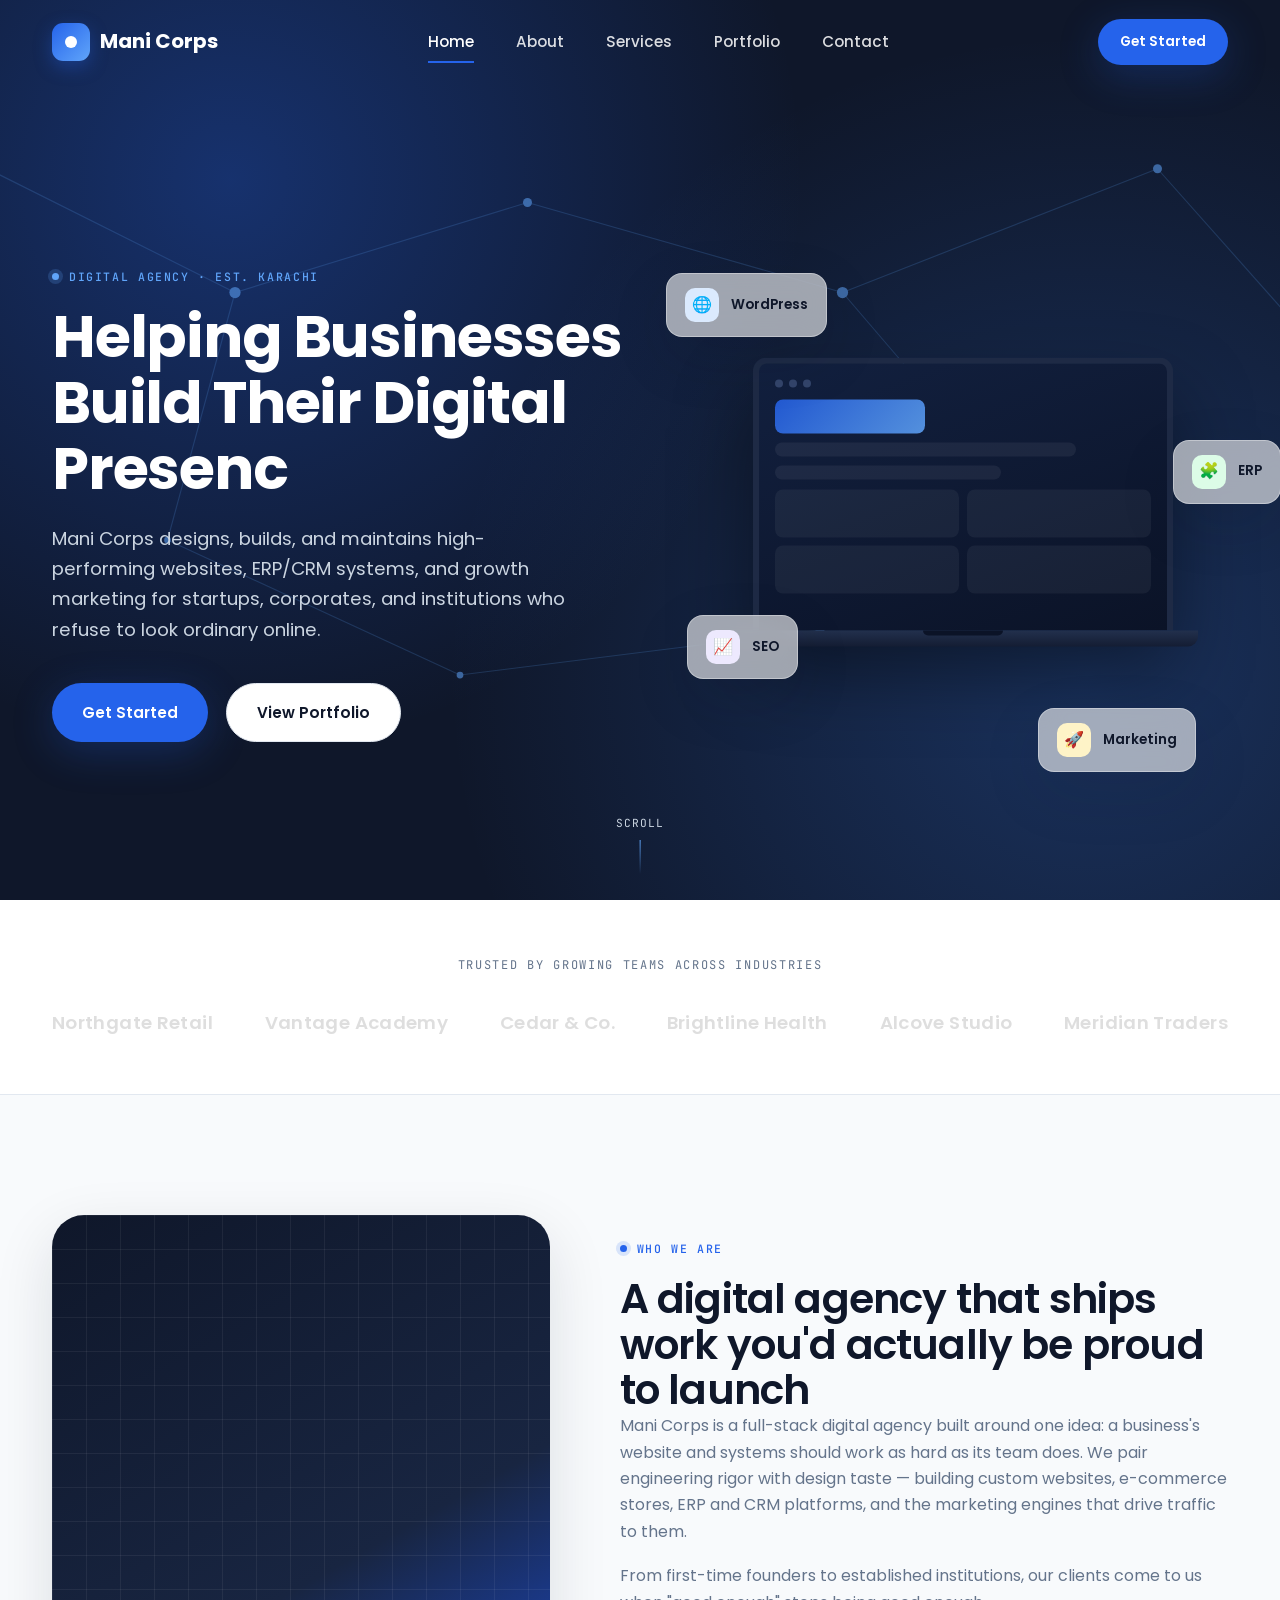
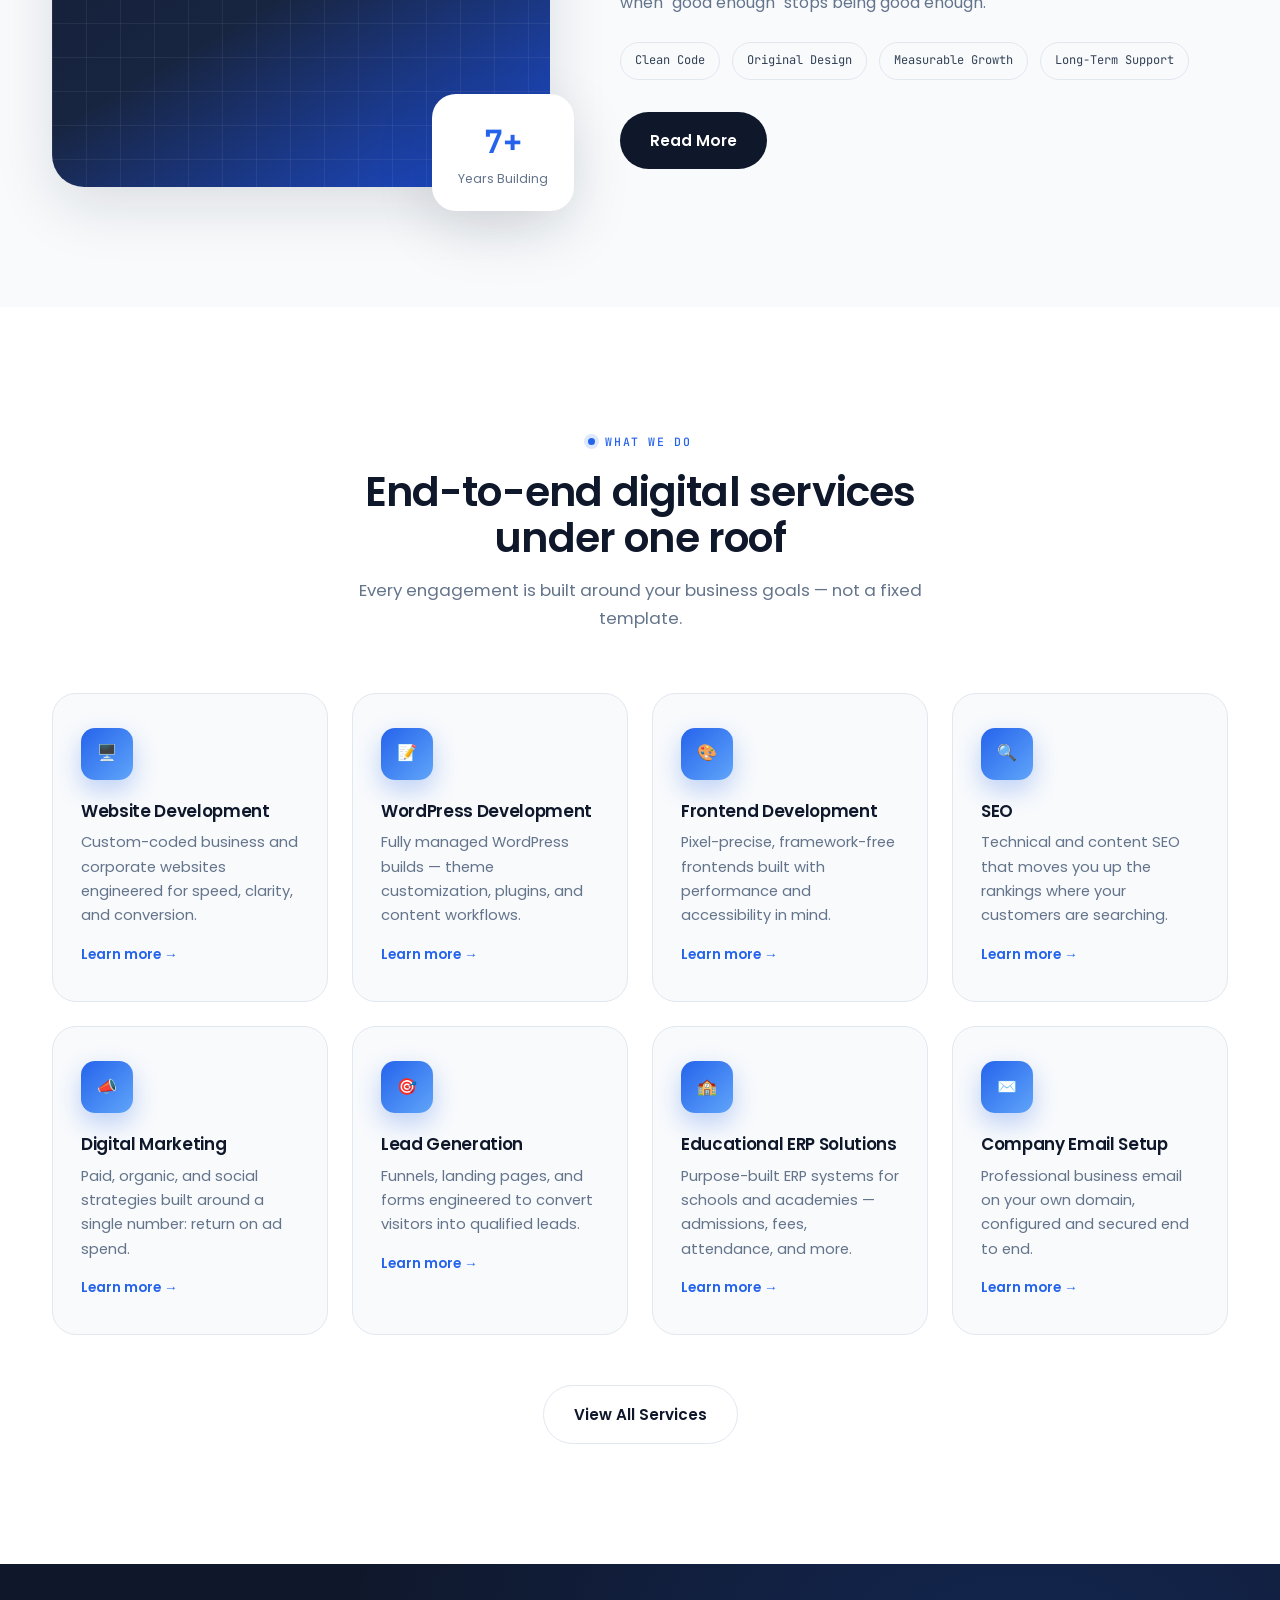
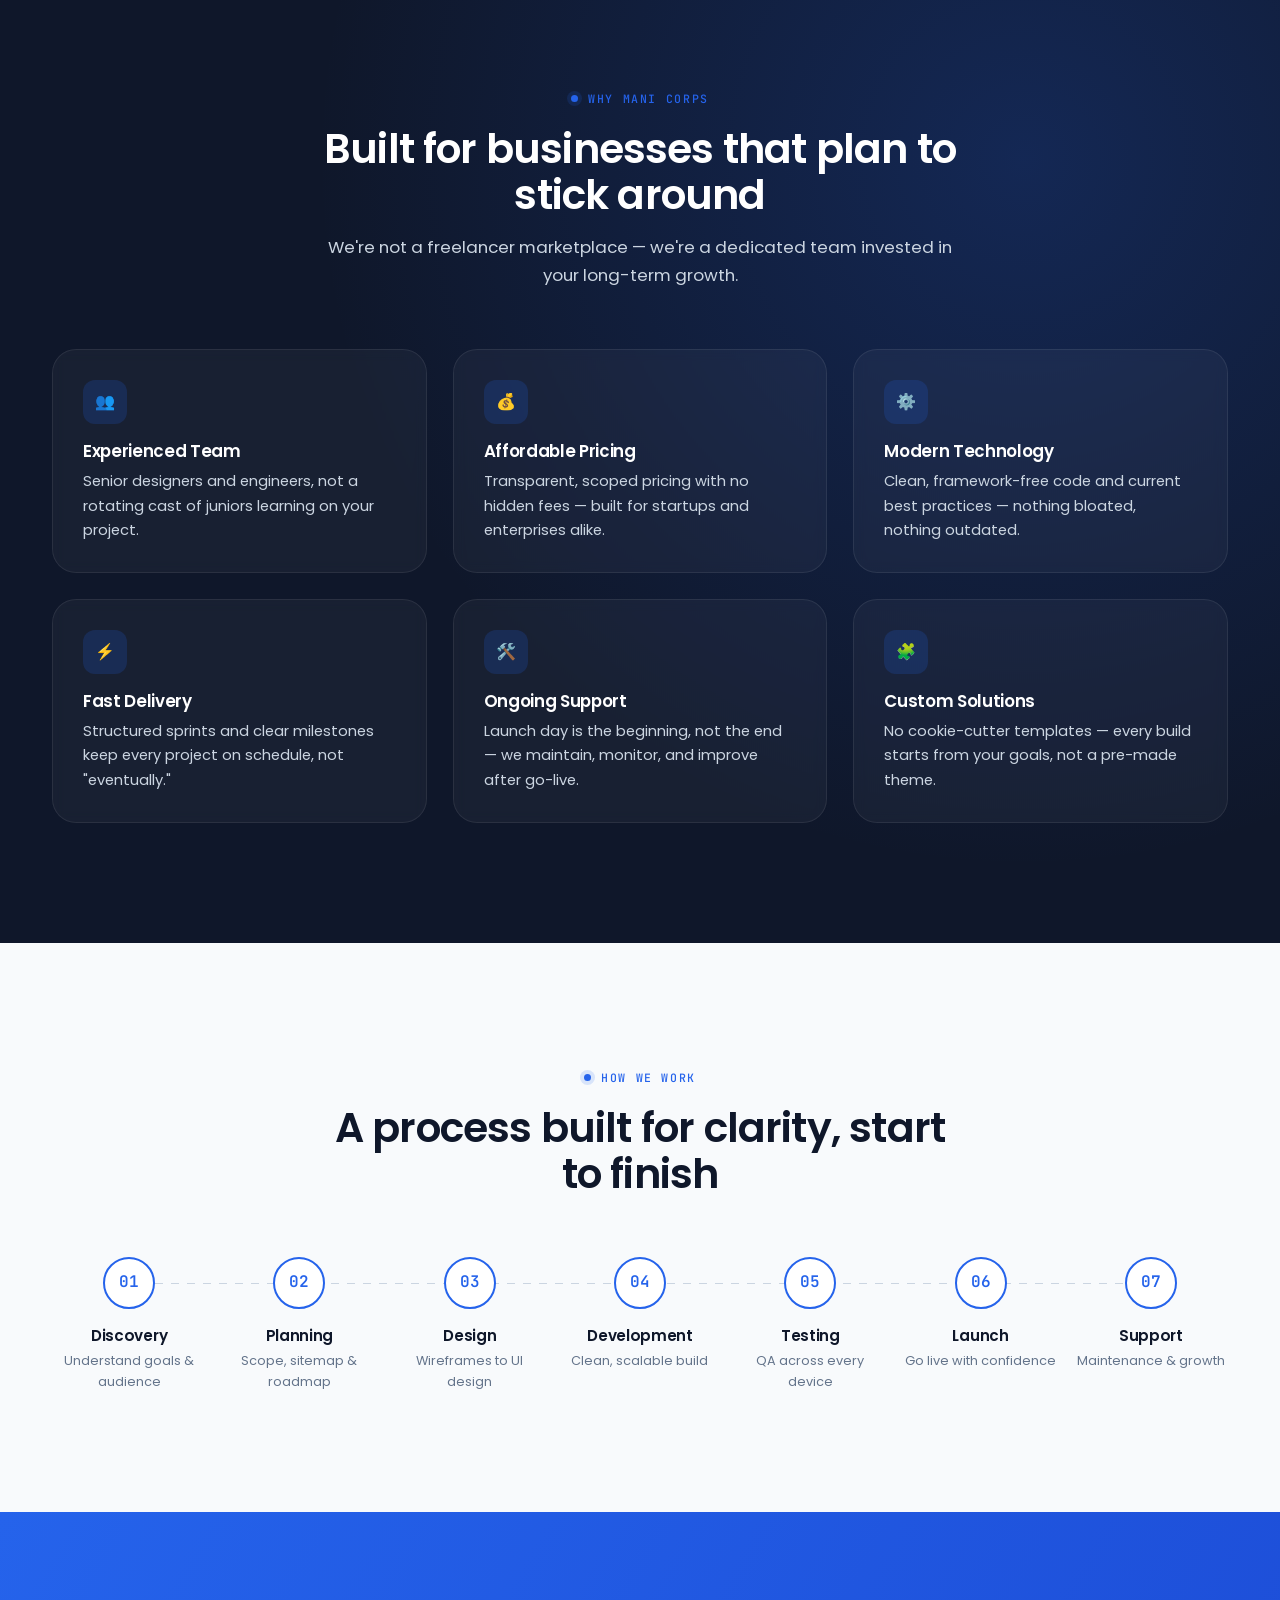
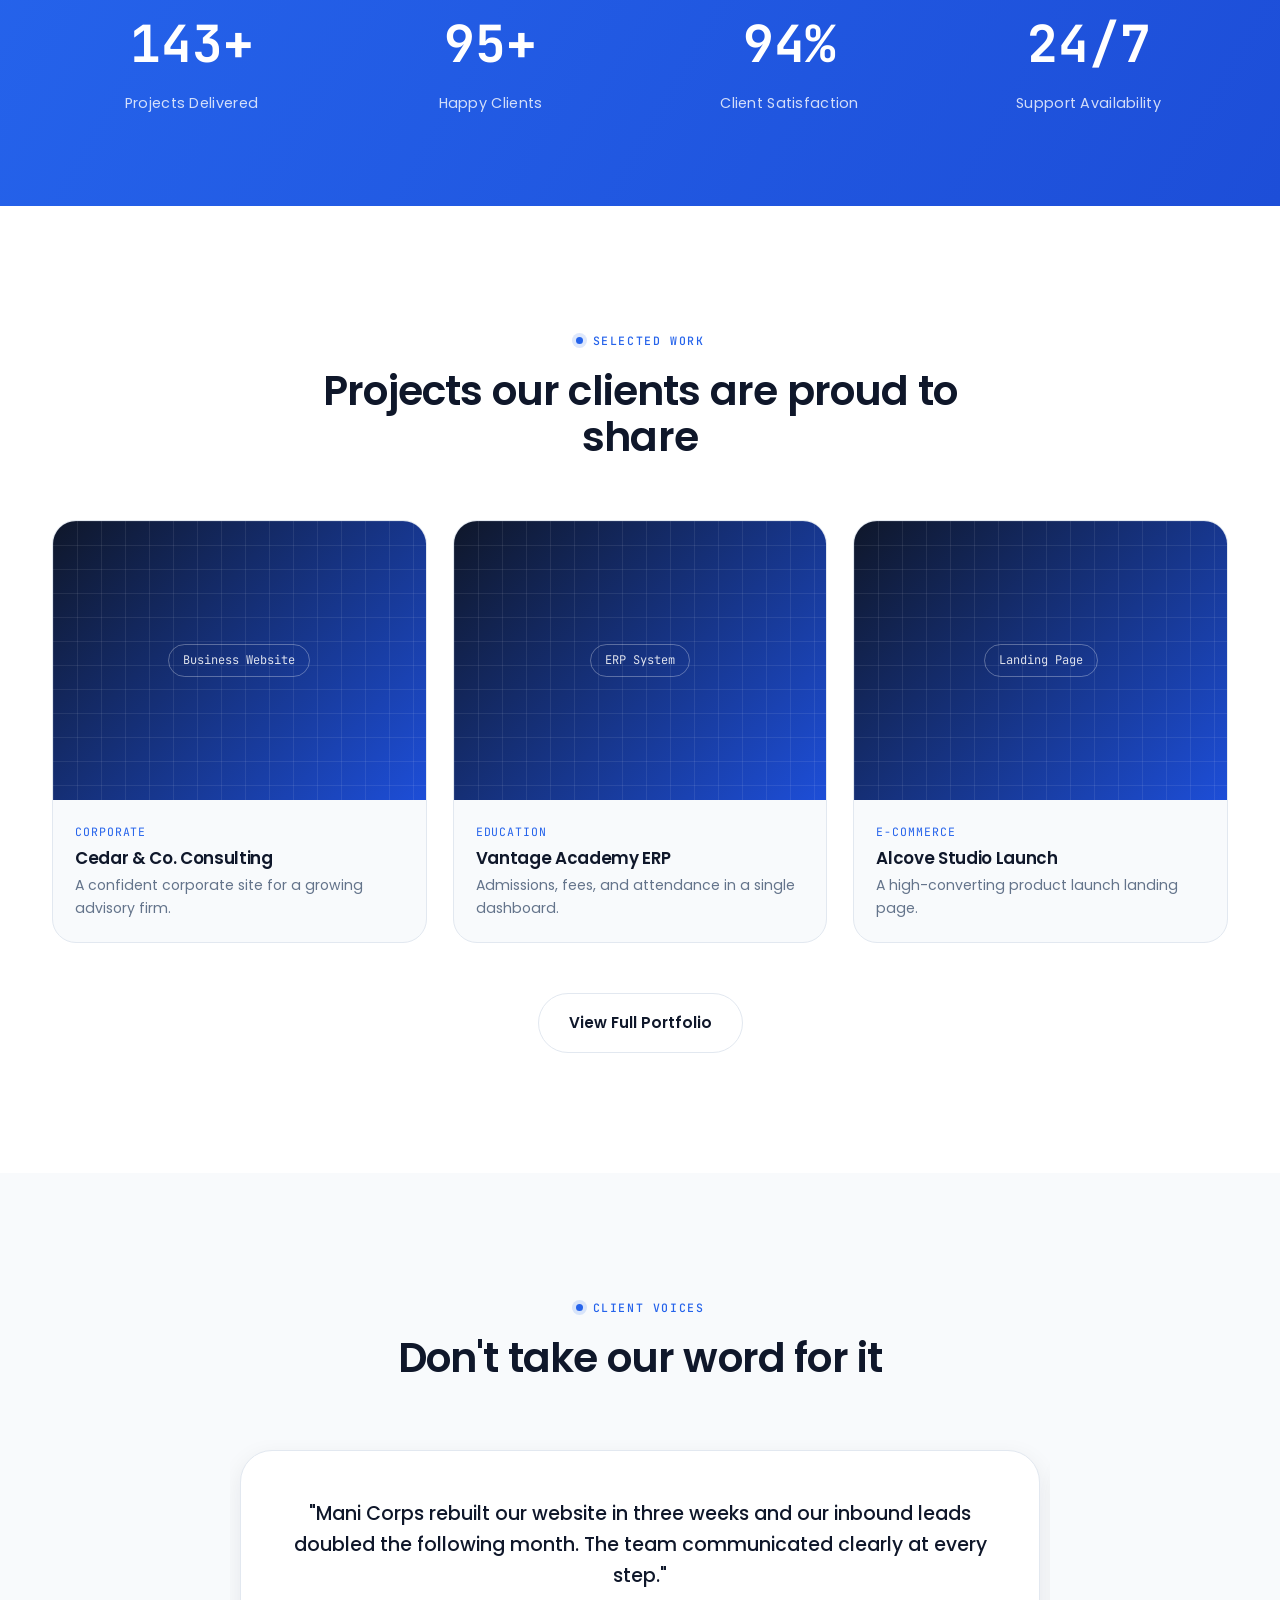
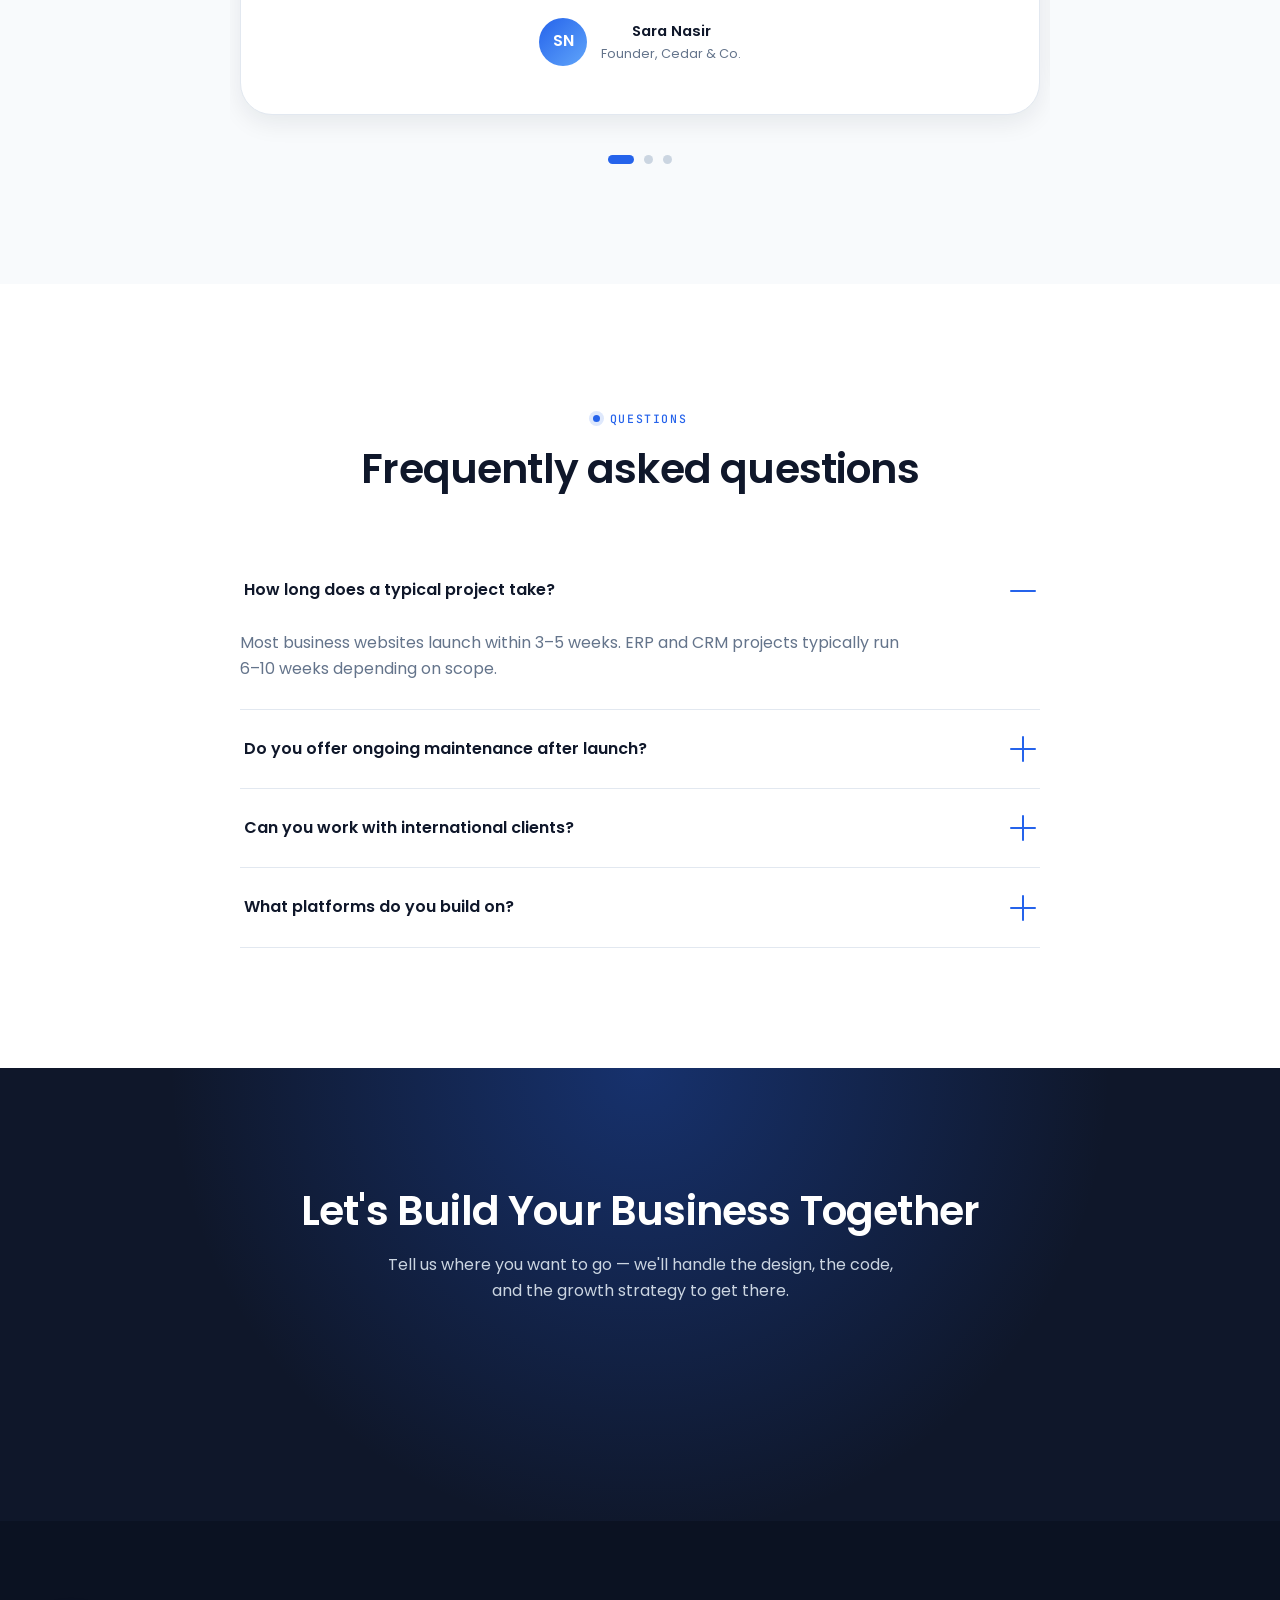
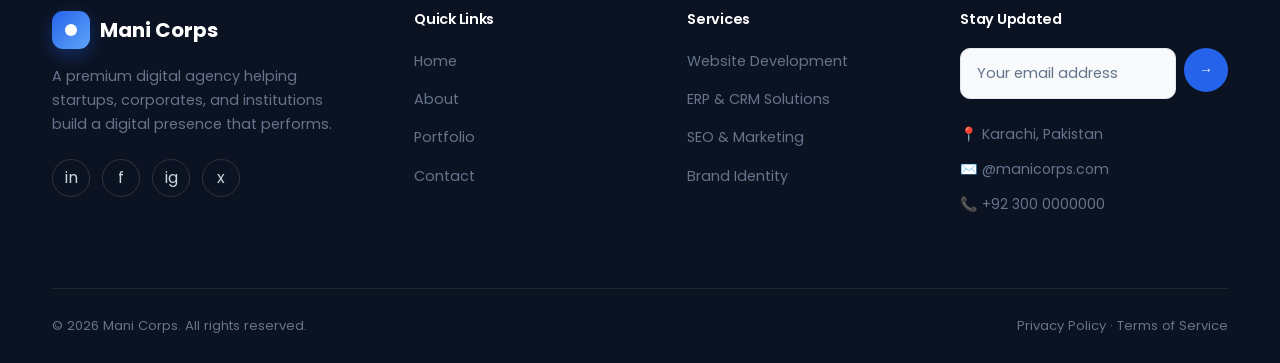
==== index.html @ 727cfce2 "Initial commit" ====
<!DOCTYPE html>
<html lang="en">

<head>
  <meta charset="UTF-8">
  <meta name="viewport" content="width=device-width, initial-scale=1.0">
  <title>Mani Corps — Digital Agency Building Your Business Online</title>
  <meta name="description"
    content="Mani Corps is a premium digital agency delivering custom websites, WordPress development, ERP & CRM systems, SEO and digital marketing for startups, corporates, and educational institutions worldwide.">
  <meta name="keywords"
    content="digital agency, website development, WordPress, ERP solutions, CRM, SEO, digital marketing, Mani Corps">
  <meta property="og:title" content="Mani Corps — Helping Businesses Build Their Digital Presence">
  <meta property="og:description"
    content="Custom websites, ERP/CRM solutions, SEO and digital marketing — engineered for growth.">
  <meta property="og:type" content="website">
  <meta name="theme-color" content="#0F172A">
  <link rel="preconnect" href="https://fonts.googleapis.com">
  <link rel="preconnect" href="https://fonts.gstatic.com" crossorigin>
  <link
    href="https://fonts.googleapis.com/css2?family=Poppins:wght@300;400;500;600;700&family=JetBrains+Mono:wght@400;500;600&display=swap"
    rel="stylesheet">
  <link rel="stylesheet" href="./style.css">
  <link rel="stylesheet" href="./animations.css">
  <link rel="stylesheet" href="./responsive.css">
</head>

<body>

  <!-- Loading Screen -->
  <div class="loader" aria-hidden="true">
    <div class="loader-mark"><span class="loader-node"></span>Mani Corps</div>
  </div>

  <!-- Scroll progress -->
  <div class="scroll-progress"></div>

  <!-- Navbar -->
  <header class="navbar transparent-hero">
    <div class="nav-inner">
      <a href="./index.html" class="logo"><span class="logo-mark"></span>Mani Corps</a>
      <nav class="nav-links" aria-label="Primary">
        <a href="./index.html" class="active">Home</a>
        <a href="./about.html">About</a>
        <a href="./services.html">Services</a>
        <a href="./portfolio.html">Portfolio</a>
        <a href="contact.html">Contact</a>
      </nav>
      <div class="nav-cta">
        <a href="./contact.html" class="btn btn-primary btn-sm">Get Started</a>
        <button class="nav-toggle" aria-label="Toggle menu"><span></span><span></span><span></span></button>
      </div>
    </div>
  </header>

  <div class="mobile-menu">
    <a href="./index.html" class="active">Home</a>
    <a href="./about.html">About</a>
    <a href="./services.html">Services</a>
    <a href="./portfolio.html">Portfolio</a>
    <a href="./contact.html">Contact</a>
    <a href="./contact.html" class="btn btn-primary">Get Started</a>
  </div>

  <!-- HERO -->
  <section class="hero">
    <svg class="hero-network" viewBox="0 0 1440 800" preserveAspectRatio="xMidYMid slice" aria-hidden="true">
      <line x1="120" y1="140" x2="360" y2="260"></line>
      <line x1="360" y1="260" x2="300" y2="480"></line>
      <line x1="360" y1="260" x2="620" y2="180"></line>
      <line x1="620" y1="180" x2="900" y2="260"></line>
      <line x1="900" y1="260" x2="1180" y2="150"></line>
      <line x1="900" y1="260" x2="1080" y2="470"></line>
      <line x1="300" y1="480" x2="560" y2="600"></line>
      <line x1="560" y1="600" x2="880" y2="560"></line>
      <line x1="880" y1="560" x2="1080" y2="470"></line>
      <line x1="1180" y1="150" x2="1340" y2="330"></line>
      <circle class="node-pulse" cx="120" cy="140" r="4"></circle>
      <circle class="node-pulse" cx="360" cy="260" r="5"></circle>
      <circle cx="300" cy="480" r="3"></circle>
      <circle class="node-pulse" cx="620" cy="180" r="4"></circle>
      <circle cx="900" cy="260" r="5"></circle>
      <circle class="node-pulse" cx="1180" cy="150" r="4"></circle>
      <circle cx="1080" cy="470" r="4"></circle>
      <circle class="node-pulse" cx="560" cy="600" r="3"></circle>
      <circle cx="880" cy="560" r="4"></circle>
      <circle class="node-pulse" cx="1340" cy="330" r="4"></circle>
    </svg>

    <div class="container">
      <div class="hero-copy">
        <div class="eyebrow hero-eyebrow">Digital Agency · Est. Karachi</div>
        <h1>Helping Businesses Build Their <span
            data-typing='["Digital Presence","Growth Engine","Online Identity","Automation Stack"]'>Digital
            Presence</span></h1>
        <p class="lead">Mani Corps designs, builds, and maintains high-performing websites, ERP/CRM systems, and growth
          marketing for startups, corporates, and institutions who refuse to look ordinary online.</p>
        <div class="hero-ctas">
          <a href="contact.html" class="btn btn-primary">Get Started</a>
          <a href="portfolio.html" class="btn btn-ghost">View Portfolio</a>
        </div>
      </div>

      <div class="hero-visual">
        <div class="laptop">
          <div class="laptop-screen">
            <div class="screen-ui-bar"><span></span><span></span><span></span></div>
            <div class="screen-ui-block w40"></div>
            <div class="screen-ui-block w80"></div>
            <div class="screen-ui-block w60"></div>
            <div class="screen-grid">
              <div></div>
              <div></div>
              <div></div>
              <div></div>
            </div>
          </div>
          <div class="laptop-base"></div>
        </div>
        <div class="float-card fc-1"><span class="dot">🌐</span>WordPress</div>
        <div class="float-card fc-2"><span class="dot">🧩</span>ERP</div>
        <div class="float-card fc-3"><span class="dot">📈</span>SEO</div>
        <div class="float-card fc-4"><span class="dot">🚀</span>Marketing</div>
      </div>
    </div>

    <div class="scroll-cue"><span>SCROLL</span><span class="line"></span></div>
  </section>

  <!-- TRUSTED -->
  <section class="trusted">
    <div class="container">
      <p class="trusted-label">Trusted by growing teams across industries</p>
      <div class="logo-row reveal">
        <span class="logo-chip">Northgate Retail</span>
        <span class="logo-chip">Vantage Academy</span>
        <span class="logo-chip">Cedar & Co.</span>
        <span class="logo-chip">Brightline Health</span>
        <span class="logo-chip">Alcove Studio</span>
        <span class="logo-chip">Meridian Traders</span>
      </div>
    </div>
  </section>

  <!-- ABOUT PREVIEW -->
  <section class="about-preview">
    <div class="container">
      <div class="about-visual reveal left">
        <div class="about-frame">
          <div class="grid-overlay"></div>
        </div>
        <div class="about-badge">
          <div class="num">7+</div>
          <div class="label">Years Building</div>
        </div>
      </div>
      <div class="about-copy reveal right">
        <div class="eyebrow">Who We Are</div>
        <h2>A digital agency that ships work you'd actually be proud to launch</h2>
        <p>Mani Corps is a full-stack digital agency built around one idea: a business's website and systems should work
          as hard as its team does. We pair engineering rigor with design taste — building custom websites, e-commerce
          stores, ERP and CRM platforms, and the marketing engines that drive traffic to them.</p>
        <p>From first-time founders to established institutions, our clients come to us when "good enough" stops being
          good enough.</p>
        <div class="value-tags">
          <span>Clean Code</span>
          <span>Original Design</span>
          <span>Measurable Growth</span>
          <span>Long-Term Support</span>
        </div>
        <a href="about.html" class="btn btn-dark" style="margin-top:32px;">Read More</a>
      </div>
    </div>
  </section>

  <!-- SERVICES -->
  <section class="services" id="services">
    <div class="container">
      <div class="section-head center reveal">
        <div class="eyebrow">What We Do</div>
        <h2>End-to-end digital services under one roof</h2>
        <p>Every engagement is built around your business goals — not a fixed template.</p>
      </div>
      <div class="service-grid">
        <div class="service-card reveal stagger-1">
          <div class="service-icon">🖥️</div>
          <h4>Website Development</h4>
          <p>Custom-coded business and corporate websites engineered for speed, clarity, and conversion.</p>
          <a href="./services.html" class="service-link">Learn more →</a>
        </div>
        <div class="service-card reveal stagger-2">
          <div class="service-icon">📝</div>
          <h4>WordPress Development</h4>
          <p>Fully managed WordPress builds — theme customization, plugins, and content workflows.</p>
          <a href="./services.html" class="service-link">Learn more →</a>
        </div>
        <div class="service-card reveal stagger-3">
          <div class="service-icon">🎨</div>
          <h4>Frontend Development</h4>
          <p>Pixel-precise, framework-free frontends built with performance and accessibility in mind.</p>
          <a href="./services.html" class="service-link">Learn more →</a>
        </div>
        <div class="service-card reveal stagger-4">
          <div class="service-icon">🔍</div>
          <h4>SEO</h4>
          <p>Technical and content SEO that moves you up the rankings where your customers are searching.</p>
          <a href="services.html" class="service-link">Learn more →</a>
        </div>
        <div class="service-card reveal stagger-5">
          <div class="service-icon">📣</div>
          <h4>Digital Marketing</h4>
          <p>Paid, organic, and social strategies built around a single number: return on ad spend.</p>
          <a href="./services.html" class="service-link">Learn more →</a>
        </div>
        <div class="service-card reveal stagger-6">
          <div class="service-icon">🎯</div>
          <h4>Lead Generation</h4>
          <p>Funnels, landing pages, and forms engineered to convert visitors into qualified leads.</p>
          <a href="./services.html" class="service-link">Learn more →</a>
        </div>
        <div class="service-card reveal stagger-7">
          <div class="service-icon">🏫</div>
          <h4>Educational ERP Solutions</h4>
          <p>Purpose-built ERP systems for schools and academies — admissions, fees, attendance, and more.</p>
          <a href="services.html" class="service-link">Learn more →</a>
        </div>
        <div class="service-card reveal">
          <div class="service-icon">✉️</div>
          <h4>Company Email Setup</h4>
          <p>Professional business email on your own domain, configured and secured end to end.</p>
          <a href="services.html" class="service-link">Learn more →</a>
        </div>
      </div>
      <div class="services-more reveal"><a href="services.html" class="btn btn-ghost">View All Services</a></div>
    </div>
  </section>

  <!-- WHY CHOOSE US -->
  <section class="why">
    <div class="container">
      <div class="section-head center reveal">
        <div class="eyebrow">Why Mani Corps</div>
        <h2>Built for businesses that plan to stick around</h2>
        <p>We're not a freelancer marketplace — we're a dedicated team invested in your long-term growth.</p>
      </div>
      <div class="why-grid">
        <div class="why-card reveal stagger-1">
          <div class="why-icon">👥</div>
          <h4>Experienced Team</h4>
          <p>Senior designers and engineers, not a rotating cast of juniors learning on your project.</p>
        </div>
        <div class="why-card reveal stagger-2">
          <div class="why-icon">💰</div>
          <h4>Affordable Pricing</h4>
          <p>Transparent, scoped pricing with no hidden fees — built for startups and enterprises alike.</p>
        </div>
        <div class="why-card reveal stagger-3">
          <div class="why-icon">⚙️</div>
          <h4>Modern Technology</h4>
          <p>Clean, framework-free code and current best practices — nothing bloated, nothing outdated.</p>
        </div>
        <div class="why-card reveal stagger-4">
          <div class="why-icon">⚡</div>
          <h4>Fast Delivery</h4>
          <p>Structured sprints and clear milestones keep every project on schedule, not "eventually."</p>
        </div>
        <div class="why-card reveal stagger-5">
          <div class="why-icon">🛠️</div>
          <h4>Ongoing Support</h4>
          <p>Launch day is the beginning, not the end — we maintain, monitor, and improve after go-live.</p>
        </div>
        <div class="why-card reveal stagger-6">
          <div class="why-icon">🧩</div>
          <h4>Custom Solutions</h4>
          <p>No cookie-cutter templates — every build starts from your goals, not a pre-made theme.</p>
        </div>
      </div>
    </div>
  </section>

  <!-- PROCESS -->
  <section class="process">
    <div class="container">
      <div class="section-head center reveal">
        <div class="eyebrow">How We Work</div>
        <h2>A process built for clarity, start to finish</h2>
      </div>
      <div class="process-track">
        <div class="process-step reveal stagger-1">
          <div class="process-num">01</div>
          <h4>Discovery</h4>
          <p>Understand goals & audience</p>
        </div>
        <div class="process-step reveal stagger-2">
          <div class="process-num">02</div>
          <h4>Planning</h4>
          <p>Scope, sitemap & roadmap</p>
        </div>
        <div class="process-step reveal stagger-3">
          <div class="process-num">03</div>
          <h4>Design</h4>
          <p>Wireframes to UI design</p>
        </div>
        <div class="process-step reveal stagger-4">
          <div class="process-num">04</div>
          <h4>Development</h4>
          <p>Clean, scalable build</p>
        </div>
        <div class="process-step reveal stagger-5">
          <div class="process-num">05</div>
          <h4>Testing</h4>
          <p>QA across every device</p>
        </div>
        <div class="process-step reveal stagger-6">
          <div class="process-num">06</div>
          <h4>Launch</h4>
          <p>Go live with confidence</p>
        </div>
        <div class="process-step reveal stagger-7">
          <div class="process-num">07</div>
          <h4>Support</h4>
          <p>Maintenance & growth</p>
        </div>
      </div>
    </div>
  </section>

  <!-- STATS -->
  <section class="stats">
    <div class="container">
      <div class="stats-grid">
        <div class="reveal">
          <div class="stat-num" data-count="150" data-suffix="+">0</div>
          <div class="stat-label">Projects Delivered</div>
        </div>
        <div class="reveal stagger-1">
          <div class="stat-num" data-count="100" data-suffix="+">0</div>
          <div class="stat-label">Happy Clients</div>
        </div>
        <div class="reveal stagger-2">
          <div class="stat-num" data-count="98" data-suffix="%">0</div>
          <div class="stat-label">Client Satisfaction</div>
        </div>
        <div class="reveal stagger-3">
          <div class="stat-num" style="font-size:clamp(2.2rem,4vw,3.2rem);color:#fff;">24/7</div>
          <div class="stat-label">Support Availability</div>
        </div>
      </div>
    </div>
  </section>

  <!-- PORTFOLIO PREVIEW -->
  <section class="portfolio">
    <div class="container">
      <div class="section-head center reveal">
        <div class="eyebrow">Selected Work</div>
        <h2>Projects our clients are proud to share</h2>
      </div>
      <div class="portfolio-grid">
        <div class="portfolio-card reveal stagger-1">
          <div class="portfolio-thumb">
            <div class="grid-overlay"></div><span class="tag">Business Website</span>
          </div>
          <div class="portfolio-body">
            <div class="cat">Corporate</div>
            <h4>Cedar & Co. Consulting</h4>
            <p>A confident corporate site for a growing advisory firm.</p>
          </div>
        </div>
        <div class="portfolio-card reveal stagger-2">
          <div class="portfolio-thumb">
            <div class="grid-overlay"></div><span class="tag">ERP System</span>
          </div>
          <div class="portfolio-body">
            <div class="cat">Education</div>
            <h4>Vantage Academy ERP</h4>
            <p>Admissions, fees, and attendance in a single dashboard.</p>
          </div>
        </div>
        <div class="portfolio-card reveal stagger-3">
          <div class="portfolio-thumb">
            <div class="grid-overlay"></div><span class="tag">Landing Page</span>
          </div>
          <div class="portfolio-body">
            <div class="cat">E-commerce</div>
            <h4>Alcove Studio Launch</h4>
            <p>A high-converting product launch landing page.</p>
          </div>
        </div>
      </div>
      <div class="services-more reveal"><a href="portfolio.html" class="btn btn-ghost">View Full Portfolio</a></div>
    </div>
  </section>

  <!-- TESTIMONIALS -->
  <section class="testimonials">
    <div class="container">
      <div class="section-head center reveal">
        <div class="eyebrow">Client Voices</div>
        <h2>Don't take our word for it</h2>
      </div>
      <div class="t-slider reveal">
        <div class="t-track">
          <div class="t-slide">
            <div class="t-card">
              <p class="t-quote">"Mani Corps rebuilt our website in three weeks and our inbound leads doubled the
                following month. The team communicated clearly at every step."</p>
              <div class="t-person">
                <div class="t-avatar">SN</div>
                <div>
                  <div class="t-name">Sara Nasir</div>
                  <div class="t-role">Founder, Cedar & Co.</div>
                </div>
              </div>
            </div>
          </div>
          <div class="t-slide">
            <div class="t-card">
              <p class="t-quote">"The ERP system they built for our academy replaced four separate spreadsheets.
                Attendance and fee tracking finally live in one place."</p>
              <div class="t-person">
                <div class="t-avatar">RA</div>
                <div>
                  <div class="t-name">Raza Ahmed</div>
                  <div class="t-role">Director, Vantage Academy</div>
                </div>
              </div>
            </div>
          </div>
          <div class="t-slide">
            <div class="t-card">
              <p class="t-quote">"Fast, professional, and genuinely invested in our growth. Our new store's conversion
                rate is up 40% since launch."</p>
              <div class="t-person">
                <div class="t-avatar">HK</div>
                <div>
                  <div class="t-name">Hina Khalid</div>
                  <div class="t-role">Founder, Alcove Studio</div>
                </div>
              </div>
            </div>
          </div>
        </div>
        <div class="t-nav"></div>
      </div>
    </div>
  </section>

  <!-- FAQ -->
  <section class="faq">
    <div class="container">
      <div class="section-head center reveal">
        <div class="eyebrow">Questions</div>
        <h2>Frequently asked questions</h2>
      </div>
      <div class="faq-list reveal">
        <div class="faq-item open">
          <div class="faq-q">How long does a typical project take?<span class="icon"></span></div>
          <div class="faq-a">
            <p>Most business websites launch within 3–5 weeks. ERP and CRM projects typically run 6–10 weeks depending
              on scope.</p>
          </div>
        </div>
        <div class="faq-item">
          <div class="faq-q">Do you offer ongoing maintenance after launch?<span class="icon"></span></div>
          <div class="faq-a">
            <p>Yes. Every project includes a maintenance option covering updates, backups, security monitoring, and
              content changes.</p>
          </div>
        </div>
        <div class="faq-item">
          <div class="faq-q">Can you work with international clients?<span class="icon"></span></div>
          <div class="faq-a">
            <p>Absolutely. We work with clients across time zones using structured async updates and scheduled video
              calls.</p>
          </div>
        </div>
        <div class="faq-item">
          <div class="faq-q">What platforms do you build on?<span class="icon"></span></div>
          <div class="faq-a">
            <p>We build custom-coded sites (HTML/CSS/JS), WordPress, and connect them to bespoke ERP/CRM backends as
              needed.</p>
          </div>
        </div>
      </div>
    </div>
  </section>

  <!-- FINAL CTA -->
  <section class="final-cta">
    <div class="container reveal">
      <h2>Let's Build Your Business Together</h2>
      <p>Tell us where you want to go — we'll handle the design, the code, and the growth strategy to get there.</p>
      <div class="hero-ctas">
        <a href="contact.html" class="btn btn-primary">Get Started</a>
        <a href="portfolio.html" class="btn btn-ghost"
          style="background:transparent;color:#fff;border-color:rgba(255,255,255,.25);">View Portfolio</a>
      </div>
    </div>
  </section>

  <!-- FOOTER -->
  <footer class="site-footer">
    <div class="container">
      <div class="footer-grid">
        <div class="footer-brand">
          <a href="index.html" class="logo"><span class="logo-mark"></span>Mani Corps</a>
          <p>A premium digital agency helping startups, corporates, and institutions build a digital presence that
            performs.</p>
          <div class="social-row">
            <a href="#" aria-label="LinkedIn">in</a>
            <a href="#" aria-label="Facebook">f</a>
            <a href="#" aria-label="Instagram">ig</a>
            <a href="#" aria-label="X">x</a>
          </div>
        </div>
        <div class="footer-col">
          <h4>Quick Links</h4>
          <ul>
            <li><a href="index.html">Home</a></li>
            <li><a href="about.html">About</a></li>
            <li><a href="portfolio.html">Portfolio</a></li>
            <li><a href="contact.html">Contact</a></li>
          </ul>
        </div>
        <div class="footer-col">
          <h4>Services</h4>
          <ul>
            <li><a href="services.html">Website Development</a></li>
            <li><a href="services.html">ERP & CRM Solutions</a></li>
            <li><a href="services.html">SEO & Marketing</a></li>
            <li><a href="services.html">Brand Identity</a></li>
          </ul>
        </div>
        <div class="footer-col">
          <h4>Stay Updated</h4>
          <form class="newsletter-form">
            <input type="email" placeholder="Your email address" required aria-label="Email address">
            <button type="submit" aria-label="Subscribe">→</button>
          </form>
          <ul class="footer-contact" style="margin-top:24px;">
            <li>📍 Karachi, Pakistan</li>
            <li>✉️ @manicorps.com</li>
            <li>📞 +92 300 0000000</li>
          </ul>
        </div>
      </div>
      <div class="footer-bottom">
        <span>© 2026 Mani Corps. All rights reserved.</span>
        <span><a href="#">Privacy Policy</a> · <a href="#">Terms of Service</a></span>
      </div>
    </div>
  </footer>

  <button class="back-to-top" aria-label="Back to top">↑</button>

  <script src="./navbar.js"></script>
  <script src="./slider.js"></script>
  <script src="./counter.js"></script>
  <script src="./script.js"></script>
</body>

</html>
---- style.css ----
/* ==========================================================================
   MANI CORPS — CORE STYLESHEET
   Design system: "Network Build" — a digital-infrastructure motif of nodes
   and connecting traces, echoing "helping businesses build their digital
   presence." Blue-slate palette, Poppins display/body, JetBrains Mono for
   data/labels.
   ========================================================================== */

:root{
  /* ---- Brand palette (client-specified) ---- */
  --primary:        #2563EB;
  --primary-dark:   #1D4ED8;
  --primary-light:  #60A5FA;
  --dark:           #0F172A;
  --white:          #FFFFFF;
  --bg:             #F8FAFC;
  --accent:         #3B82F6;
  --success:        #22C55E;

  /* ---- Supporting neutrals (derived, for depth) ---- */
  --slate-900: #0F172A;
  --slate-700: #334155;
  --slate-500: #64748B;
  --slate-300: #CBD5E1;
  --slate-200: #E2E8F0;
  --slate-100: #F1F5F9;
  --slate-50:  #F8FAFC;

  /* ---- Elevation / glass ---- */
  --glass-bg: rgba(255,255,255,0.6);
  --glass-border: rgba(255,255,255,0.35);
  --shadow-sm: 0 2px 8px rgba(15,23,42,0.06);
  --shadow-md: 0 8px 24px rgba(15,23,42,0.08);
  --shadow-lg: 0 20px 60px rgba(15,23,42,0.12);
  --shadow-glow: 0 10px 40px rgba(37,99,235,0.25);

  /* ---- Type ---- */
  --font-display: 'Poppins', sans-serif;
  --font-mono: 'JetBrains Mono', monospace;

  /* ---- Radius ---- */
  --r-sm: 10px;
  --r-md: 16px;
  --r-lg: 24px;
  --r-xl: 32px;
  --r-full: 999px;

  /* ---- Layout ---- */
  --container: 1240px;
  --nav-h: 84px;

  /* ---- Motion ---- */
  --ease: cubic-bezier(.16,.84,.44,1);
  --dur: .6s;
}

*,*::before,*::after{ box-sizing:border-box; margin:0; padding:0; }
html{ scroll-behavior:smooth; }
@media (prefers-reduced-motion: reduce){
  html{ scroll-behavior:auto; }
  *,*::before,*::after{ animation-duration:.001ms !important; animation-iteration-count:1 !important; transition-duration:.001ms !important; scroll-behavior:auto !important; }
}

body{
  font-family:var(--font-display);
  color:var(--slate-700);
  background:var(--bg);
  font-weight:400;
  line-height:1.65;
  -webkit-font-smoothing:antialiased;
  overflow-x:hidden;
}

img{ max-width:100%; display:block; }
a{ color:inherit; text-decoration:none; }
ul{ list-style:none; }
button{ font-family:inherit; cursor:pointer; border:none; background:none; }
input,textarea,select{ font-family:inherit; }

::selection{ background:var(--primary); color:var(--white); }

:focus-visible{
  outline:2px solid var(--primary);
  outline-offset:3px;
  border-radius:4px;
}

.container{
  width:100%;
  max-width:var(--container);
  margin-inline:auto;
  padding-inline:32px;
}

section{ position:relative; }

/* ---- Typography scale ---- */
h1,h2,h3,h4{ font-family:var(--font-display); color:var(--dark); font-weight:600; letter-spacing:-0.02em; line-height:1.12; }
h1{ font-size:clamp(2.6rem, 4.6vw, 4.4rem); font-weight:700; }
h2{ font-size:clamp(2rem, 3.2vw, 2.85rem); font-weight:600; }
h3{ font-size:clamp(1.25rem, 1.6vw, 1.5rem); font-weight:600; }
h4{ font-size:1.05rem; font-weight:600; }
p{ color:var(--slate-500); }

.eyebrow{
  display:inline-flex;
  align-items:center;
  gap:10px;
  font-family:var(--font-mono);
  font-size:.72rem;
  letter-spacing:.14em;
  text-transform:uppercase;
  color:var(--primary);
  font-weight:500;
  margin-bottom:18px;
}
.eyebrow::before{
  content:'';
  width:7px; height:7px;
  border-radius:50%;
  background:var(--primary);
  box-shadow:0 0 0 4px rgba(37,99,235,.15);
}

.section-head{ max-width:640px; margin-bottom:60px; }
.section-head.center{ margin-inline:auto; text-align:center; }
.section-head p{ margin-top:16px; font-size:1.05rem; }

/* ---- Buttons ---- */
.btn{
  position:relative;
  display:inline-flex;
  align-items:center;
  justify-content:center;
  gap:10px;
  padding:16px 30px;
  border-radius:var(--r-full);
  font-weight:600;
  font-size:.95rem;
  overflow:hidden;
  transition:transform .35s var(--ease), box-shadow .35s var(--ease), background .35s;
  white-space:nowrap;
}
.btn:active{ transform:scale(.97); }
.btn-primary{
  background:var(--primary);
  color:var(--white);
  box-shadow:var(--shadow-glow);
}
.btn-primary:hover{ background:var(--primary-dark); transform:translateY(-3px); box-shadow:0 16px 44px rgba(37,99,235,.34); }
.btn-ghost{
  background:var(--white);
  color:var(--dark);
  border:1px solid var(--slate-200);
}
.btn-ghost:hover{ border-color:var(--primary); color:var(--primary); transform:translateY(-3px); box-shadow:var(--shadow-md); }
.btn-dark{ background:var(--dark); color:var(--white); }
.btn-dark:hover{ background:#1e293b; transform:translateY(-3px); box-shadow:var(--shadow-lg); }
.btn-sm{ padding:12px 22px; font-size:.85rem; }
.btn-block{ width:100%; }

.ripple{ position:absolute; border-radius:50%; background:rgba(255,255,255,.55); transform:scale(0); animation:ripple .6s linear; pointer-events:none; }
@keyframes ripple{ to{ transform:scale(3); opacity:0; } }

/* ==========================================================================
   LOADING SCREEN
   ========================================================================== */
.loader{
  position:fixed; inset:0; z-index:9999;
  background:var(--dark);
  display:flex; align-items:center; justify-content:center;
  transition:opacity .6s var(--ease), visibility .6s var(--ease);
}
.loader.hide{ opacity:0; visibility:hidden; }
.loader-mark{
  font-family:var(--font-display);
  font-weight:700;
  font-size:1.6rem;
  color:var(--white);
  display:flex; align-items:center; gap:14px;
}
.loader-node{
  width:14px; height:14px;
  border-radius:50%;
  background:var(--primary);
  box-shadow:0 0 0 0 rgba(37,99,235,.6);
  animation:pulseNode 1.1s ease-in-out infinite;
}
@keyframes pulseNode{
  0%{ box-shadow:0 0 0 0 rgba(37,99,235,.55); }
  70%{ box-shadow:0 0 0 16px rgba(37,99,235,0); }
  100%{ box-shadow:0 0 0 0 rgba(37,99,235,0); }
}

/* ---- Scroll progress bar ---- */
.scroll-progress{
  position:fixed; top:0; left:0; height:3px;
  background:linear-gradient(90deg,var(--primary),var(--primary-light));
  width:0%; z-index:1001;
  transition:width .1s linear;
}

/* ==========================================================================
   NAVBAR
   ========================================================================== */
.navbar{
  position:fixed; top:0; left:0; right:0; z-index:1000;
  height:var(--nav-h);
  display:flex; align-items:center;
  background:transparent;
  transition:background .4s var(--ease), box-shadow .4s var(--ease), height .4s var(--ease), backdrop-filter .4s;
}
.navbar.solid{
  background:rgba(255,255,255,.75);
  backdrop-filter:blur(16px) saturate(160%);
  -webkit-backdrop-filter:blur(16px) saturate(160%);
  box-shadow:0 1px 0 rgba(15,23,42,.06), 0 12px 30px rgba(15,23,42,.05);
  height:72px;
}
.nav-inner{
  width:100%; max-width:var(--container); margin-inline:auto; padding-inline:32px;
  display:flex; align-items:center; justify-content:space-between;
}
.logo{ display:flex; align-items:center; gap:10px; font-weight:700; font-size:1.25rem; color:var(--dark); }
.logo-mark{
  width:38px; height:38px; border-radius:11px;
  background:linear-gradient(135deg,var(--primary),var(--primary-light));
  position:relative; display:flex; align-items:center; justify-content:center;
  box-shadow:0 6px 18px rgba(37,99,235,.35);
}
.logo-mark::after{
  content:''; width:12px; height:12px; border-radius:50%;
  background:var(--white);
}
.navbar.transparent-hero .logo{ color:var(--white); }
.navbar.transparent-hero.solid .logo{ color:var(--dark); }

.nav-links{ display:flex; align-items:center; gap:42px; }
.nav-links a{
  font-size:.95rem; font-weight:500; color:var(--slate-700);
  position:relative; padding:6px 0;
}
.navbar.transparent-hero:not(.solid) .nav-links a{ color:rgba(255,255,255,.85); }
.nav-links a::after{
  content:''; position:absolute; left:0; bottom:-2px; width:0; height:2px;
  background:var(--primary); transition:width .3s var(--ease);
}
.nav-links a:hover::after, .nav-links a.active::after{ width:100%; }
.nav-links a.active{ color:var(--primary); }
.navbar.transparent-hero:not(.solid) .nav-links a.active{ color:var(--white); }

.nav-cta{ display:flex; align-items:center; gap:18px; }
.nav-toggle{
  display:none; flex-direction:column; gap:5px; width:32px; z-index:1100;
}
.nav-toggle span{ height:2px; width:100%; background:var(--dark); transition:all .35s var(--ease); border-radius:2px; }
.navbar.transparent-hero:not(.solid) .nav-toggle span{ background:var(--white); }
.nav-toggle.open span:nth-child(1){ transform:translateY(7px) rotate(45deg); }
.nav-toggle.open span:nth-child(2){ opacity:0; }
.nav-toggle.open span:nth-child(3){ transform:translateY(-7px) rotate(-45deg); }

.mobile-menu{
  position:fixed; inset:0; background:var(--white); z-index:1050;
  display:flex; flex-direction:column; align-items:center; justify-content:center; gap:32px;
  transform:translateY(-100%); transition:transform .5s var(--ease);
}
.mobile-menu.open{ transform:translateY(0); }
.mobile-menu a{ font-size:1.6rem; font-weight:600; color:var(--dark); }
.mobile-menu a.active{ color:var(--primary); }

/* ==========================================================================
   HERO
   ========================================================================== */
.hero{
  min-height:100vh;
  display:flex; align-items:center;
  background:var(--dark);
  position:relative; overflow:hidden;
  padding-top:var(--nav-h);
}
.hero::before{
  content:''; position:absolute; inset:0;
  background:
    radial-gradient(circle at 18% 20%, rgba(37,99,235,.35), transparent 45%),
    radial-gradient(circle at 85% 75%, rgba(59,130,246,.25), transparent 50%);
  pointer-events:none;
}
.hero-network{ position:absolute; inset:0; width:100%; height:100%; opacity:.55; }
.hero-network circle{ fill:var(--primary-light); }
.hero-network line{ stroke:rgba(96,165,250,.35); stroke-width:1; }
.hero-network .node-pulse{ animation:nodeGlow 3.4s ease-in-out infinite; }
@keyframes nodeGlow{ 0%,100%{ opacity:.35; } 50%{ opacity:1; } }

.hero .container{
  position:relative; z-index:2;
  display:grid; grid-template-columns:1.05fr .95fr; gap:60px; align-items:center;
  padding-block:80px 60px;
}
.hero-eyebrow{ color:var(--primary-light); }
.hero-eyebrow::before{ background:var(--primary-light); box-shadow:0 0 0 4px rgba(96,165,250,.2); }
.hero h1{ color:var(--white); }
.hero h1 .type-cursor{ display:inline-block; width:4px; background:var(--primary-light); margin-left:4px; animation:blink 1s step-end infinite; }
@keyframes blink{ 50%{ opacity:0; } }
.hero p.lead{ color:var(--slate-300); font-size:1.15rem; max-width:520px; margin-top:22px; }
.hero-ctas{ display:flex; gap:18px; margin-top:38px; flex-wrap:wrap; }

.hero-visual{ position:relative; height:520px; }
.laptop{
  position:absolute; left:50%; top:50%; transform:translate(-50%,-50%);
  width:420px;
}
.laptop-screen{
  width:100%; aspect-ratio:16/10.4;
  background:linear-gradient(160deg,#12203f,#0b1327);
  border:6px solid #1e2a45; border-bottom:none;
  border-radius:14px 14px 0 0;
  padding:16px;
  box-shadow:0 40px 80px rgba(0,0,0,.45);
}
.laptop-base{
  width:112%; margin-left:-6%; height:16px;
  background:linear-gradient(#22304d,#141d33);
  border-radius:0 0 10px 10px;
}
.laptop-base::after{
  content:''; display:block; width:80px; height:5px; background:#0b1327; border-radius:0 0 6px 6px; margin-inline:auto;
}
.screen-ui-bar{ display:flex; gap:6px; margin-bottom:12px; }
.screen-ui-bar span{ width:8px; height:8px; border-radius:50%; background:#33456b; }
.screen-ui-block{ background:rgba(255,255,255,.06); border-radius:8px; height:14px; margin-bottom:9px; }
.screen-ui-block.w60{ width:60%; }
.screen-ui-block.w80{ width:80%; }
.screen-ui-block.w40{ width:40%; height:34px; background:linear-gradient(135deg,var(--primary),var(--primary-light)); opacity:.85; }
.screen-grid{ display:grid; grid-template-columns:1fr 1fr; gap:8px; margin-top:10px; }
.screen-grid div{ background:rgba(255,255,255,.05); border-radius:8px; height:48px; }

.float-card{
  position:absolute;
  background:var(--glass-bg);
  backdrop-filter:blur(14px);
  border:1px solid var(--glass-border);
  border-radius:var(--r-md);
  padding:14px 18px;
  display:flex; align-items:center; gap:12px;
  box-shadow:var(--shadow-lg);
  font-size:.85rem; font-weight:600; color:var(--dark);
  animation:floatY 5s ease-in-out infinite;
}
.float-card .dot{ width:34px; height:34px; border-radius:10px; display:flex; align-items:center; justify-content:center; font-size:16px; }
.fc-1{ top:6%; left:-6%; animation-delay:.2s; }
.fc-1 .dot{ background:#dbeafe; }
.fc-2{ top:38%; right:-10%; animation-delay:1s; }
.fc-2 .dot{ background:#dcfce7; }
.fc-3{ bottom:16%; left:-2%; animation-delay:1.8s; }
.fc-3 .dot{ background:#ede9fe; }
.fc-4{ bottom:-2%; right:6%; animation-delay:2.6s; }
.fc-4 .dot{ background:#fef3c7; }
@keyframes floatY{ 0%,100%{ transform:translateY(0); } 50%{ transform:translateY(-14px); } }

.scroll-cue{
  position:absolute; bottom:26px; left:50%; transform:translateX(-50%);
  display:flex; flex-direction:column; align-items:center; gap:8px;
  color:var(--slate-300); font-family:var(--font-mono); font-size:.7rem; letter-spacing:.1em;
  z-index:2;
}
.scroll-cue .line{ width:1px; height:34px; background:linear-gradient(var(--primary-light), transparent); animation:scrollLine 1.8s ease-in-out infinite; }
@keyframes scrollLine{ 0%{ transform:scaleY(0); transform-origin:top; } 50%{ transform:scaleY(1); transform-origin:top; } 51%{ transform-origin:bottom; } 100%{ transform:scaleY(0); transform-origin:bottom; } }

/* ==========================================================================
   TRUSTED / LOGOS
   ========================================================================== */
.trusted{ padding:56px 0; background:var(--white); border-bottom:1px solid var(--slate-200); }
.trusted-label{ text-align:center; font-family:var(--font-mono); font-size:.75rem; letter-spacing:.14em; text-transform:uppercase; color:var(--slate-500); margin-bottom:32px; }
.logo-row{ display:flex; align-items:center; justify-content:space-between; gap:36px; flex-wrap:wrap; }
.logo-chip{ font-family:var(--font-display); font-weight:600; color:var(--slate-300); font-size:1.15rem; letter-spacing:.02em; filter:grayscale(1); opacity:.75; transition:opacity .3s, filter .3s; }
.logo-chip:hover{ opacity:1; filter:grayscale(0); color:var(--primary); }

/* ==========================================================================
   ABOUT PREVIEW
   ========================================================================== */
.about-preview{ padding:120px 0; background:var(--bg); }
.about-preview .container{ display:grid; grid-template-columns:.9fr 1.1fr; gap:70px; align-items:center; }
.about-visual{ position:relative; }
.about-frame{
  aspect-ratio:4/4.6; border-radius:var(--r-xl);
  background:linear-gradient(150deg,var(--dark),#182541 60%, var(--primary-dark));
  position:relative; overflow:hidden;
  box-shadow:var(--shadow-lg);
}
.about-frame .grid-overlay{ position:absolute; inset:0; background-image:linear-gradient(rgba(255,255,255,.06) 1px, transparent 1px), linear-gradient(90deg, rgba(255,255,255,.06) 1px, transparent 1px); background-size:34px 34px; }
.about-badge{
  position:absolute; bottom:-24px; right:-24px;
  background:var(--white); border-radius:var(--r-lg); padding:22px 26px;
  box-shadow:var(--shadow-lg); text-align:center;
}
.about-badge .num{ font-family:var(--font-mono); font-size:2rem; font-weight:700; color:var(--primary); }
.about-badge .label{ font-size:.78rem; color:var(--slate-500); }
.about-copy p{ margin-bottom:18px; }
.value-tags{ display:flex; gap:12px; flex-wrap:wrap; margin-top:26px; }
.value-tags span{ font-family:var(--font-mono); font-size:.75rem; padding:8px 14px; border:1px solid var(--slate-200); border-radius:var(--r-full); color:var(--slate-700); }

/* ==========================================================================
   SERVICES GRID
   ========================================================================== */
.services{ padding:120px 0; background:var(--white); }
.service-grid{ display:grid; grid-template-columns:repeat(4,1fr); gap:24px; }
.service-card{
  background:var(--bg); border:1px solid var(--slate-200); border-radius:var(--r-lg);
  padding:34px 28px; position:relative; overflow:hidden;
  transition:transform .45s var(--ease), box-shadow .45s var(--ease), background .45s;
}
.service-card::before{
  content:''; position:absolute; inset:0; opacity:0;
  background:linear-gradient(160deg, rgba(37,99,235,.08), transparent 60%);
  transition:opacity .4s;
}
.service-card:hover{ transform:translateY(-8px); box-shadow:var(--shadow-lg); background:var(--white); border-color:transparent; }
.service-card:hover::before{ opacity:1; }
.service-icon{
  width:52px; height:52px; border-radius:14px;
  background:linear-gradient(135deg,var(--primary),var(--primary-light));
  display:flex; align-items:center; justify-content:center;
  margin-bottom:22px; box-shadow:0 10px 24px rgba(37,99,235,.28);
  color:var(--white);
}
.service-card h4{ margin-bottom:10px; }
.service-card p{ font-size:.92rem; }
.service-link{ display:inline-flex; align-items:center; gap:6px; margin-top:16px; font-size:.85rem; font-weight:600; color:var(--primary); }
.services-more{ text-align:center; margin-top:50px; }

/* ==========================================================================
   WHY CHOOSE US
   ========================================================================== */
.why{ padding:120px 0; background:var(--dark); position:relative; overflow:hidden; }
.why::before{ content:''; position:absolute; inset:0; background:radial-gradient(circle at 80% 20%, rgba(37,99,235,.22), transparent 55%); }
.why .section-head h2, .why .section-head p{ color:var(--white); }
.why .section-head p{ color:var(--slate-300); }
.why-grid{ display:grid; grid-template-columns:repeat(3,1fr); gap:26px; position:relative; z-index:1; }
.why-card{
  background:rgba(255,255,255,.04); border:1px solid rgba(255,255,255,.08);
  border-radius:var(--r-lg); padding:30px; backdrop-filter:blur(6px);
  transition:transform .4s var(--ease), background .4s;
}
.why-card:hover{ transform:translateY(-6px); background:rgba(255,255,255,.07); }
.why-card .why-icon{ width:44px; height:44px; border-radius:12px; background:rgba(37,99,235,.18); display:flex; align-items:center; justify-content:center; margin-bottom:18px; color:var(--primary-light); }
.why-card h4{ color:var(--white); margin-bottom:8px; }
.why-card p{ color:var(--slate-300); font-size:.92rem; }

/* ==========================================================================
   PROCESS
   ========================================================================== */
.process{ padding:120px 0; background:var(--bg); }
.process-track{ position:relative; display:grid; grid-template-columns:repeat(7,1fr); gap:16px; }
.process-track::before{
  content:''; position:absolute; top:26px; left:6%; right:6%; height:1px;
  background:repeating-linear-gradient(90deg, var(--slate-300) 0 8px, transparent 8px 16px);
}
.process-step{ position:relative; text-align:center; }
.process-num{
  width:52px; height:52px; border-radius:50%; margin-inline:auto 0; margin-inline:auto;
  background:var(--white); border:2px solid var(--primary); color:var(--primary);
  display:flex; align-items:center; justify-content:center; font-family:var(--font-mono); font-weight:600;
  position:relative; z-index:1; margin-bottom:18px; transition:all .4s var(--ease);
}
.process-step:hover .process-num{ background:var(--primary); color:var(--white); box-shadow:var(--shadow-glow); }
.process-step h4{ font-size:.95rem; margin-bottom:6px; }
.process-step p{ font-size:.8rem; }

/* ==========================================================================
   STATS
   ========================================================================== */
.stats{ padding:90px 0; background:linear-gradient(120deg,var(--primary),var(--primary-dark)); }
.stats-grid{ display:grid; grid-template-columns:repeat(4,1fr); gap:20px; text-align:center; }
.stat-num{ font-family:var(--font-mono); font-size:clamp(2.2rem,4vw,3.2rem); font-weight:700; color:var(--white); }
.stat-label{ color:rgba(255,255,255,.8); font-size:.9rem; margin-top:6px; letter-spacing:.02em; }

/* ==========================================================================
   PORTFOLIO PREVIEW / GRID
   ========================================================================== */
.portfolio{ padding:120px 0; background:var(--white); }
.portfolio-filters{ display:flex; gap:12px; flex-wrap:wrap; margin-bottom:44px; }
.filter-btn{
  padding:11px 22px; border-radius:var(--r-full); border:1px solid var(--slate-200);
  font-size:.85rem; font-weight:500; color:var(--slate-700); transition:all .3s var(--ease);
}
.filter-btn:hover{ border-color:var(--primary); color:var(--primary); }
.filter-btn.active{ background:var(--dark); color:var(--white); border-color:var(--dark); }
.portfolio-grid{ display:grid; grid-template-columns:repeat(3,1fr); gap:26px; }
.portfolio-card{
  border-radius:var(--r-lg); overflow:hidden; background:var(--bg);
  border:1px solid var(--slate-200); transition:transform .45s var(--ease), box-shadow .45s var(--ease);
  cursor:pointer;
}
.portfolio-card:hover{ transform:translateY(-8px); box-shadow:var(--shadow-lg); }
.portfolio-thumb{
  aspect-ratio:4/3; position:relative; overflow:hidden;
  display:flex; align-items:center; justify-content:center;
  background:linear-gradient(135deg,var(--dark),var(--primary-dark));
}
.portfolio-thumb .grid-overlay{ position:absolute; inset:0; background-image:linear-gradient(rgba(255,255,255,.08) 1px, transparent 1px), linear-gradient(90deg, rgba(255,255,255,.08) 1px, transparent 1px); background-size:24px 24px; }
.portfolio-thumb span.tag{ position:relative; z-index:1; font-family:var(--font-mono); font-size:.75rem; color:rgba(255,255,255,.85); border:1px solid rgba(255,255,255,.3); padding:6px 14px; border-radius:var(--r-full); }
.portfolio-body{ padding:22px; }
.portfolio-body .cat{ font-family:var(--font-mono); font-size:.72rem; color:var(--primary); text-transform:uppercase; letter-spacing:.08em; }
.portfolio-body h4{ margin-top:8px; margin-bottom:6px; }
.portfolio-body p{ font-size:.88rem; }
.portfolio-hidden{ display:none; }

/* ==========================================================================
   TESTIMONIALS
   ========================================================================== */
.testimonials{ padding:120px 0; background:var(--bg); }
.t-slider{ position:relative; max-width:820px; margin-inline:auto; overflow:hidden; }
.t-track{ display:flex; transition:transform .6s var(--ease); }
.t-slide{ min-width:100%; padding:10px; }
.t-card{
  background:var(--white); border:1px solid var(--slate-200); border-radius:var(--r-xl);
  padding:48px; text-align:center; box-shadow:var(--shadow-md);
}
.t-quote{ font-size:1.2rem; color:var(--dark); font-weight:500; line-height:1.6; margin-bottom:26px; }
.t-person{ display:flex; align-items:center; justify-content:center; gap:14px; }
.t-avatar{ width:48px; height:48px; border-radius:50%; background:linear-gradient(135deg,var(--primary),var(--primary-light)); display:flex; align-items:center; justify-content:center; color:var(--white); font-weight:600; }
.t-name{ font-weight:600; color:var(--dark); font-size:.92rem; }
.t-role{ font-size:.8rem; color:var(--slate-500); }
.t-nav{ display:flex; justify-content:center; gap:10px; margin-top:30px; }
.t-dot{ width:9px; height:9px; border-radius:50%; background:var(--slate-300); transition:all .3s; }
.t-dot.active{ background:var(--primary); width:26px; border-radius:5px; }

/* ==========================================================================
   FAQ
   ========================================================================== */
.faq{ padding:120px 0; background:var(--white); }
.faq-list{ max-width:800px; margin-inline:auto; }
.faq-item{ border-bottom:1px solid var(--slate-200); }
.faq-q{ display:flex; align-items:center; justify-content:space-between; padding:26px 4px; font-weight:600; color:var(--dark); }
.faq-q .icon{ width:26px; height:26px; flex-shrink:0; position:relative; }
.faq-q .icon::before, .faq-q .icon::after{ content:''; position:absolute; background:var(--primary); border-radius:2px; transition:transform .3s var(--ease); }
.faq-q .icon::before{ width:100%; height:2px; top:50%; left:0; transform:translateY(-50%); }
.faq-q .icon::after{ width:2px; height:100%; left:50%; top:0; transform:translateX(-50%); }
.faq-item.open .faq-q .icon::after{ transform:translateX(-50%) rotate(90deg); opacity:0; }
.faq-a{ max-height:0; overflow:hidden; transition:max-height .4s var(--ease); }
.faq-a p{ padding-bottom:26px; max-width:680px; }
.faq-item.open .faq-a{ max-height:220px; }

/* ==========================================================================
   FINAL CTA
   ========================================================================== */
.final-cta{ padding:120px 0; background:var(--dark); position:relative; overflow:hidden; text-align:center; }
.final-cta::before{ content:''; position:absolute; inset:0; background:radial-gradient(circle at 50% 0%, rgba(37,99,235,.35), transparent 60%); }
.final-cta .container{ position:relative; z-index:1; }
.final-cta h2{ color:var(--white); max-width:700px; margin-inline:auto; }
.final-cta p{ color:var(--slate-300); max-width:520px; margin:18px auto 38px; }
.final-cta .hero-ctas{ justify-content:center; }

/* ==========================================================================
   FOOTER
   ========================================================================== */
.site-footer{ background:#0B1222; color:var(--slate-300); padding:90px 0 0; }
.footer-grid{ display:grid; grid-template-columns:1.4fr 1fr 1fr 1.2fr; gap:50px; padding-bottom:60px; border-bottom:1px solid rgba(255,255,255,.08); }
.footer-brand p{ color:var(--slate-500); margin-top:16px; font-size:.9rem; max-width:280px; }
.footer-brand .logo{ color:var(--white); }
.footer-col h4{ color:var(--white); font-size:.9rem; margin-bottom:20px; }
.footer-col ul li{ margin-bottom:12px; }
.footer-col ul li a{ color:var(--slate-500); font-size:.9rem; transition:color .3s; }
.footer-col ul li a:hover{ color:var(--primary-light); }
.footer-contact li{ display:flex; gap:10px; font-size:.88rem; color:var(--slate-500); margin-bottom:14px; }
.newsletter-form{ display:flex; gap:8px; margin-top:16px; }
.newsletter-form input{ flex:1; padding:12px 16px; border-radius:var(--r-full); border:1px solid rgba(255,255,255,.14); background:rgba(255,255,255,.05); color:var(--white); font-size:.85rem; }
.newsletter-form input::placeholder{ color:var(--slate-500); }
.newsletter-form button{ background:var(--primary); color:var(--white); width:44px; height:44px; border-radius:50%; display:flex; align-items:center; justify-content:center; flex-shrink:0; transition:background .3s; }
.newsletter-form button:hover{ background:var(--primary-dark); }
.social-row{ display:flex; gap:12px; margin-top:22px; }
.social-row a{ width:38px; height:38px; border-radius:50%; border:1px solid rgba(255,255,255,.14); display:flex; align-items:center; justify-content:center; transition:all .3s; }
.social-row a:hover{ background:var(--primary); border-color:var(--primary); }
.footer-bottom{ display:flex; justify-content:space-between; align-items:center; padding:26px 0; font-size:.82rem; color:var(--slate-500); flex-wrap:wrap; gap:12px; }
.footer-bottom a{ color:var(--slate-500); }
.footer-bottom a:hover{ color:var(--primary-light); }

/* ==========================================================================
   BACK TO TOP
   ========================================================================== */
.back-to-top{
  position:fixed; bottom:30px; right:30px; width:50px; height:50px; border-radius:50%;
  background:var(--primary); color:var(--white); display:flex; align-items:center; justify-content:center;
  box-shadow:var(--shadow-glow); opacity:0; visibility:hidden; transform:translateY(10px);
  transition:all .4s var(--ease); z-index:900;
}
.back-to-top.show{ opacity:1; visibility:visible; transform:translateY(0); }
.back-to-top:hover{ background:var(--primary-dark); transform:translateY(-4px); }

/* ==========================================================================
   INNER PAGE HERO (About / Services / Portfolio / Contact)
   ========================================================================== */
.page-hero{
  background:var(--dark); padding:calc(var(--nav-h) + 90px) 0 90px; position:relative; overflow:hidden;
}
.page-hero::before{ content:''; position:absolute; inset:0; background:radial-gradient(circle at 20% 10%, rgba(37,99,235,.32), transparent 50%); }
.page-hero .container{ position:relative; z-index:1; }
.page-hero h1{ color:var(--white); max-width:760px; }
.page-hero p{ color:var(--slate-300); max-width:560px; margin-top:18px; font-size:1.08rem; }
.breadcrumb{ display:flex; gap:8px; align-items:center; font-family:var(--font-mono); font-size:.78rem; color:var(--slate-500); margin-bottom:20px; }
.breadcrumb a{ color:var(--primary-light); }

/* ---- Reveal utility ---- */
.reveal{ opacity:0; transform:translateY(30px); transition:opacity .8s var(--ease), transform .8s var(--ease); }
.reveal.left{ transform:translateX(-40px); }
.reveal.right{ transform:translateX(40px); }
.reveal.in{ opacity:1; transform:translate(0,0); }

/* ---- Misc icon svg sizing ---- */
.icon-svg{ width:24px; height:24px; }

/* ==========================================================================
   ABOUT PAGE — Story / Mission-Vision / Values / Team / Timeline / Achievements
   ========================================================================== */
.story{ padding:120px 0; background:var(--white); }
.story .container{ display:grid; grid-template-columns:1fr 1fr; gap:70px; align-items:center; }
.story-copy p{ margin-bottom:16px; }

.mv-grid{ padding:0 0 120px; background:var(--white); }
.mv-cards{ display:grid; grid-template-columns:1fr 1fr; gap:26px; }
.mv-card{ padding:40px; border-radius:var(--r-lg); }
.mv-card.mission{ background:var(--dark); color:var(--white); }
.mv-card.vision{ background:var(--bg); border:1px solid var(--slate-200); }
.mv-card h3{ margin-bottom:14px; }
.mv-card.mission h3{ color:var(--white); }
.mv-card .mv-icon{ width:48px; height:48px; border-radius:12px; background:rgba(37,99,235,.15); display:flex; align-items:center; justify-content:center; margin-bottom:20px; color:var(--primary-light); }
.mv-card.vision .mv-icon{ background:rgba(37,99,235,.1); color:var(--primary); }
.mv-card.mission p{ color:var(--slate-300); }

.values{ padding:0 0 120px; background:var(--white); }
.values-grid{ display:grid; grid-template-columns:repeat(4,1fr); gap:22px; }
.value-card{ text-align:center; padding:34px 20px; border-radius:var(--r-lg); background:var(--bg); transition:transform .4s var(--ease), box-shadow .4s var(--ease); }
.value-card:hover{ transform:translateY(-6px); box-shadow:var(--shadow-md); }
.value-card .v-icon{ width:52px; height:52px; border-radius:50%; background:var(--white); border:1px solid var(--slate-200); display:flex; align-items:center; justify-content:center; margin:0 auto 18px; color:var(--primary); }
.value-card h4{ font-size:1rem; margin-bottom:8px; }
.value-card p{ font-size:.85rem; }

.team{ padding:120px 0; background:var(--bg); }
.team-grid{ display:grid; grid-template-columns:repeat(4,1fr); gap:24px; }
.team-card{ background:var(--white); border-radius:var(--r-lg); overflow:hidden; border:1px solid var(--slate-200); transition:transform .4s var(--ease), box-shadow .4s var(--ease); }
.team-card:hover{ transform:translateY(-6px); box-shadow:var(--shadow-lg); }
.team-photo{ aspect-ratio:1/1; background:linear-gradient(150deg,var(--dark),var(--primary-dark)); position:relative; display:flex; align-items:center; justify-content:center; }
.team-photo .initials{ font-family:var(--font-display); font-weight:700; font-size:2rem; color:rgba(255,255,255,.9); }
.team-info{ padding:20px; }
.team-info h4{ margin-bottom:2px; }
.team-info .role{ font-size:.82rem; color:var(--primary); font-family:var(--font-mono); }

.timeline{ padding:120px 0; background:var(--white); }
.timeline-list{ position:relative; max-width:760px; margin-inline:auto; }
.timeline-list::before{ content:''; position:absolute; left:20px; top:6px; bottom:6px; width:1px; background:var(--slate-200); }
.timeline-item{ position:relative; padding-left:60px; margin-bottom:46px; }
.timeline-item:last-child{ margin-bottom:0; }
.timeline-item::before{ content:''; position:absolute; left:14px; top:4px; width:13px; height:13px; border-radius:50%; background:var(--primary); box-shadow:0 0 0 5px rgba(37,99,235,.14); }
.timeline-year{ font-family:var(--font-mono); color:var(--primary); font-size:.85rem; font-weight:600; margin-bottom:6px; }

.achievements{ padding:100px 0; background:linear-gradient(120deg,var(--primary),var(--primary-dark)); }

.tech-stack{ padding:120px 0; background:var(--bg); }
.tech-grid{ display:grid; grid-template-columns:repeat(6,1fr); gap:18px; }
.tech-chip{ background:var(--white); border:1px solid var(--slate-200); border-radius:var(--r-md); padding:24px 10px; text-align:center; font-size:.82rem; font-weight:600; color:var(--slate-700); transition:all .3s var(--ease); }
.tech-chip:hover{ border-color:var(--primary); color:var(--primary); transform:translateY(-4px); }

/* ==========================================================================
   SERVICES PAGE — Detailed cards / Pricing
   ========================================================================== */
.services-intro{ padding:110px 0; background:var(--white); }
.services-detail{ padding:0 0 110px; background:var(--white); }
.service-detail-list{ display:flex; flex-direction:column; gap:0; }
.service-detail-row{
  display:grid; grid-template-columns:.55fr 1.45fr; gap:60px;
  padding:56px 0; border-bottom:1px solid var(--slate-200); align-items:start;
}
.service-detail-row:first-child{ padding-top:0; }
.sd-index{ font-family:var(--font-mono); color:var(--slate-300); font-size:3rem; font-weight:700; line-height:1; }
.sd-content .service-icon{ margin-bottom:20px; }
.sd-list{ margin-top:18px; display:grid; grid-template-columns:1fr 1fr; gap:10px 24px; }
.sd-list li{ font-size:.88rem; color:var(--slate-700); display:flex; align-items:center; gap:10px; }
.sd-list li::before{ content:''; width:6px; height:6px; border-radius:50%; background:var(--primary); flex-shrink:0; }

.pricing{ padding:110px 0; background:var(--bg); }
.pricing-grid{ display:grid; grid-template-columns:repeat(3,1fr); gap:26px; align-items:stretch; }
.price-card{ background:var(--white); border:1px solid var(--slate-200); border-radius:var(--r-lg); padding:40px 32px; display:flex; flex-direction:column; transition:transform .4s var(--ease), box-shadow .4s var(--ease); }
.price-card:hover{ transform:translateY(-8px); box-shadow:var(--shadow-lg); }
.price-card.featured{ background:var(--dark); border-color:var(--dark); position:relative; transform:scale(1.03); }
.price-card.featured:hover{ transform:scale(1.03) translateY(-8px); }
.price-card.featured *{ color:var(--white); }
.price-card.featured p{ color:var(--slate-300); }
.price-badge{ position:absolute; top:-14px; right:32px; background:var(--primary); color:var(--white) !important; font-family:var(--font-mono); font-size:.7rem; padding:6px 14px; border-radius:var(--r-full); letter-spacing:.06em; }
.price-plan{ font-size:.85rem; font-family:var(--font-mono); color:var(--primary); text-transform:uppercase; letter-spacing:.08em; }
.price-card.featured .price-plan{ color:var(--primary-light); }
.price-amount{ font-size:2.6rem; font-weight:700; color:var(--dark); margin:14px 0 6px; }
.price-desc{ font-size:.88rem; margin-bottom:26px; }
.price-features{ flex:1; margin-bottom:30px; }
.price-features li{ font-size:.9rem; padding:10px 0; border-top:1px solid var(--slate-100); display:flex; gap:10px; align-items:center; }
.price-card.featured .price-features li{ border-top-color:rgba(255,255,255,.08); }
.price-features li:first-child{ border-top:none; }
.price-features li::before{ content:'✓'; color:var(--success); font-weight:700; }

.dev-process{ padding:110px 0; background:var(--white); }

/* ==========================================================================
   PORTFOLIO PAGE — Case studies
   ========================================================================== */
.case-studies{ padding:0 0 120px; background:var(--white); }
.case-study{ display:grid; grid-template-columns:1fr 1fr; gap:60px; align-items:center; padding:70px 0; border-bottom:1px solid var(--slate-200); }
.case-study:nth-child(even) .case-visual{ order:2; }
.case-visual{ aspect-ratio:5/4; border-radius:var(--r-xl); background:linear-gradient(150deg,var(--dark),var(--primary-dark)); position:relative; overflow:hidden; }
.case-visual .grid-overlay{ position:absolute; inset:0; background-image:linear-gradient(rgba(255,255,255,.06) 1px, transparent 1px), linear-gradient(90deg, rgba(255,255,255,.06) 1px, transparent 1px); background-size:30px 30px; }
.case-tags{ display:flex; gap:10px; flex-wrap:wrap; margin:20px 0 22px; }
.case-tags span{ font-family:var(--font-mono); font-size:.72rem; padding:7px 14px; border:1px solid var(--slate-200); border-radius:var(--r-full); color:var(--slate-700); }
.case-quote{ margin-top:22px; padding-left:18px; border-left:2px solid var(--primary); font-style:italic; color:var(--slate-700); font-size:.92rem; }

/* ==========================================================================
   CONTACT PAGE
   ========================================================================== */
.contact-cards{ padding:0 0 100px; background:var(--white); margin-top:-70px; position:relative; z-index:2; }
.contact-cards-grid{ display:grid; grid-template-columns:repeat(3,1fr); gap:24px; }
.contact-card{ background:var(--white); border:1px solid var(--slate-200); border-radius:var(--r-lg); padding:32px; box-shadow:var(--shadow-md); transition:transform .4s var(--ease); }
.contact-card:hover{ transform:translateY(-6px); }
.contact-card .service-icon{ margin-bottom:18px; }
.contact-card a, .contact-card p{ font-size:.92rem; }
.contact-card strong{ color:var(--dark); }

.contact-main{ padding:0 0 120px; background:var(--white); }
.contact-main .container{ display:grid; grid-template-columns:1fr 1fr; gap:70px; }
.form-group{ margin-bottom:20px; }
.form-row{ display:grid; grid-template-columns:1fr 1fr; gap:18px; }
label{ display:block; font-size:.85rem; font-weight:600; color:var(--dark); margin-bottom:8px; }
input[type=text], input[type=email], input[type=tel], select, textarea{
  width:100%; padding:14px 16px; border-radius:var(--r-sm); border:1px solid var(--slate-200);
  background:var(--bg); font-size:.92rem; color:var(--dark); transition:border-color .3s, box-shadow .3s;
}
input:focus, select:focus, textarea:focus{ border-color:var(--primary); box-shadow:0 0 0 4px rgba(37,99,235,.12); outline:none; }
textarea{ resize:vertical; min-height:130px; }
.form-note{ font-size:.8rem; color:var(--slate-500); margin-top:14px; }

.map-block{ padding:0 0 120px; }
.map-placeholder{
  height:420px; border-radius:var(--r-xl); background:var(--slate-100); border:1px solid var(--slate-200);
  display:flex; align-items:center; justify-content:center; flex-direction:column; gap:14px; color:var(--slate-500);
  position:relative; overflow:hidden;
}
.map-placeholder .grid-overlay{ position:absolute; inset:0; background-image:linear-gradient(var(--slate-200) 1px, transparent 1px), linear-gradient(90deg, var(--slate-200) 1px, transparent 1px); background-size:38px 38px; opacity:.6; }
.map-pin{ width:46px; height:46px; border-radius:50% 50% 50% 0; background:var(--primary); transform:rotate(-45deg); position:relative; z-index:1; box-shadow:var(--shadow-glow); }
.map-pin::after{ content:''; width:14px; height:14px; background:var(--white); border-radius:50%; position:absolute; top:50%; left:50%; transform:translate(-50%,-50%) rotate(45deg); }
.map-placeholder span.map-label{ position:relative; z-index:1; font-family:var(--font-mono); font-size:.85rem; }
---- animations.css ----
/* ==========================================================================
   MANI CORPS — ANIMATION LIBRARY
   ========================================================================== */

@keyframes fadeUp{
  from{ opacity:0; transform:translateY(28px); }
  to{ opacity:1; transform:translateY(0); }
}
@keyframes fadeIn{
  from{ opacity:0; } to{ opacity:1; }
}
@keyframes slideLeftIn{
  from{ opacity:0; transform:translateX(-48px); } to{ opacity:1; transform:translateX(0); }
}
@keyframes slideRightIn{
  from{ opacity:0; transform:translateX(48px); } to{ opacity:1; transform:translateX(0); }
}
@keyframes zoomIn{
  from{ opacity:0; transform:scale(.92); } to{ opacity:1; transform:scale(1); }
}
@keyframes spinSlow{
  from{ transform:rotate(0deg); } to{ transform:rotate(360deg); }
}

.stagger-1{ transition-delay:.06s; }
.stagger-2{ transition-delay:.12s; }
.stagger-3{ transition-delay:.18s; }
.stagger-4{ transition-delay:.24s; }
.stagger-5{ transition-delay:.3s; }
.stagger-6{ transition-delay:.36s; }
.stagger-7{ transition-delay:.42s; }

/* Hero load-in sequence (class added by script.js shortly after loader hides) */
.hero-eyebrow, .hero h1, .hero p.lead, .hero-ctas, .hero-visual{
  opacity:0; transform:translateY(24px);
  transition:opacity .9s var(--ease), transform .9s var(--ease);
}
.hero-visual{ transform:translateY(24px) scale(.97); }
.hero.loaded .hero-eyebrow{ transition-delay:.1s; opacity:1; transform:translateY(0); }
.hero.loaded h1{ transition-delay:.22s; opacity:1; transform:translateY(0); }
.hero.loaded p.lead{ transition-delay:.36s; opacity:1; transform:translateY(0); }
.hero.loaded .hero-ctas{ transition-delay:.48s; opacity:1; transform:translateY(0); }
.hero.loaded .hero-visual{ transition-delay:.4s; opacity:1; transform:translateY(0) scale(1); }

/* Card hover lift shared utility */
.lift-hover{ transition:transform .4s var(--ease), box-shadow .4s var(--ease); }
.lift-hover:hover{ transform:translateY(-8px); box-shadow:var(--shadow-lg); }
---- responsive.css ----
/* ==========================================================================
   MANI CORPS — RESPONSIVE
   ========================================================================== */

/* ---- Laptop / small desktop ---- */
@media (max-width: 1200px){
  .service-grid{ grid-template-columns:repeat(2,1fr); }
  .why-grid{ grid-template-columns:repeat(3,1fr); }
  .team-grid{ grid-template-columns:repeat(2,1fr); }
  .values-grid{ grid-template-columns:repeat(2,1fr); }
  .tech-grid{ grid-template-columns:repeat(4,1fr); }
  .portfolio-grid{ grid-template-columns:repeat(2,1fr); }
  .stats-grid{ grid-template-columns:repeat(2,1fr); row-gap:36px; }
}

/* ---- Tablet ---- */
@media (max-width: 992px){
  .nav-links{ display:none; }
  .nav-toggle{ display:flex; }
  .nav-cta .btn{ display:none; }

  .hero .container{ grid-template-columns:1fr; text-align:center; padding-block:60px 40px; }
  .hero p.lead{ margin-inline:auto; }
  .hero-ctas{ justify-content:center; }
  .hero-visual{ height:380px; margin-top:20px; }
  .laptop{ width:320px; }

  .about-preview .container, .story .container, .contact-main .container{ grid-template-columns:1fr; }
  .about-visual{ max-width:420px; margin-inline:auto; }
  .about-badge{ right:10px; }

  .why-grid{ grid-template-columns:1fr 1fr; }
  .process-track{ grid-template-columns:repeat(4,1fr); row-gap:40px; }
  .process-track::before{ display:none; }

  .service-detail-row{ grid-template-columns:1fr; gap:24px; }
  .sd-list{ grid-template-columns:1fr; }
  .pricing-grid{ grid-template-columns:1fr; max-width:440px; margin-inline:auto; }
  .price-card.featured{ transform:none; order:-1; }
  .price-card.featured:hover{ transform:translateY(-8px); }

  .case-study{ grid-template-columns:1fr; }
  .case-study:nth-child(even) .case-visual{ order:0; }

  .mv-cards{ grid-template-columns:1fr; }
  .contact-cards-grid{ grid-template-columns:1fr; }
  .form-row{ grid-template-columns:1fr; }
}

/* ---- Mobile ---- */
@media (max-width: 640px){
  .container{ padding-inline:22px; }
  h1{ font-size:clamp(2.1rem, 8vw, 2.6rem); }

  .service-grid, .team-grid, .values-grid, .tech-grid, .portfolio-grid, .stats-grid{ grid-template-columns:1fr; }
  .why-grid{ grid-template-columns:1fr; }
  .process-track{ grid-template-columns:1fr 1fr; }

  .hero-visual{ height:260px; }
  .laptop{ width:240px; }
  .float-card{ padding:10px 12px; font-size:.72rem; }
  .float-card .dot{ width:26px; height:26px; font-size:13px; }

  .footer-grid{ grid-template-columns:1fr; gap:36px; }
  .footer-bottom{ flex-direction:column; text-align:center; }

  .t-card{ padding:30px 22px; }
  .t-quote{ font-size:1.02rem; }

  .contact-cards{ margin-top:-40px; }
  .newsletter-form{ flex-direction:column; }
  .newsletter-form button{ width:100%; border-radius:var(--r-sm); }

  .back-to-top{ width:44px; height:44px; bottom:20px; right:20px; }
}
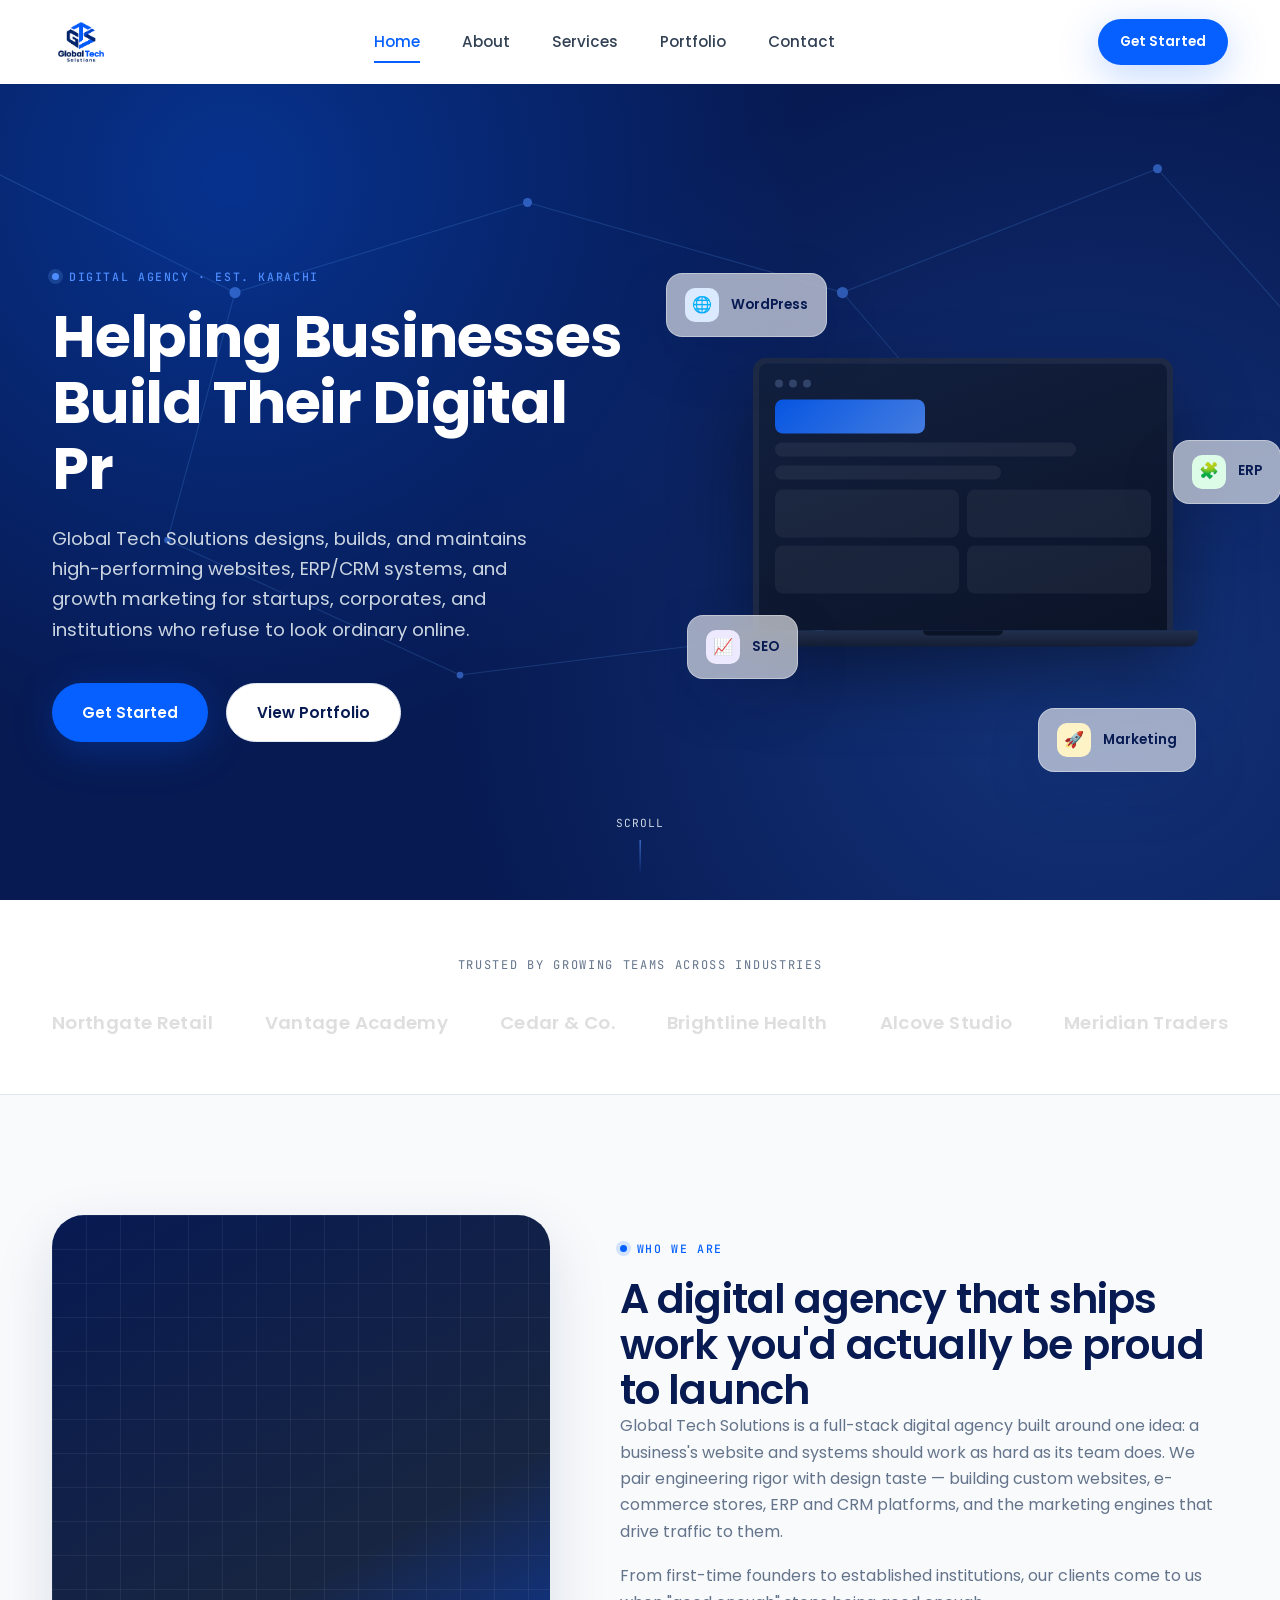
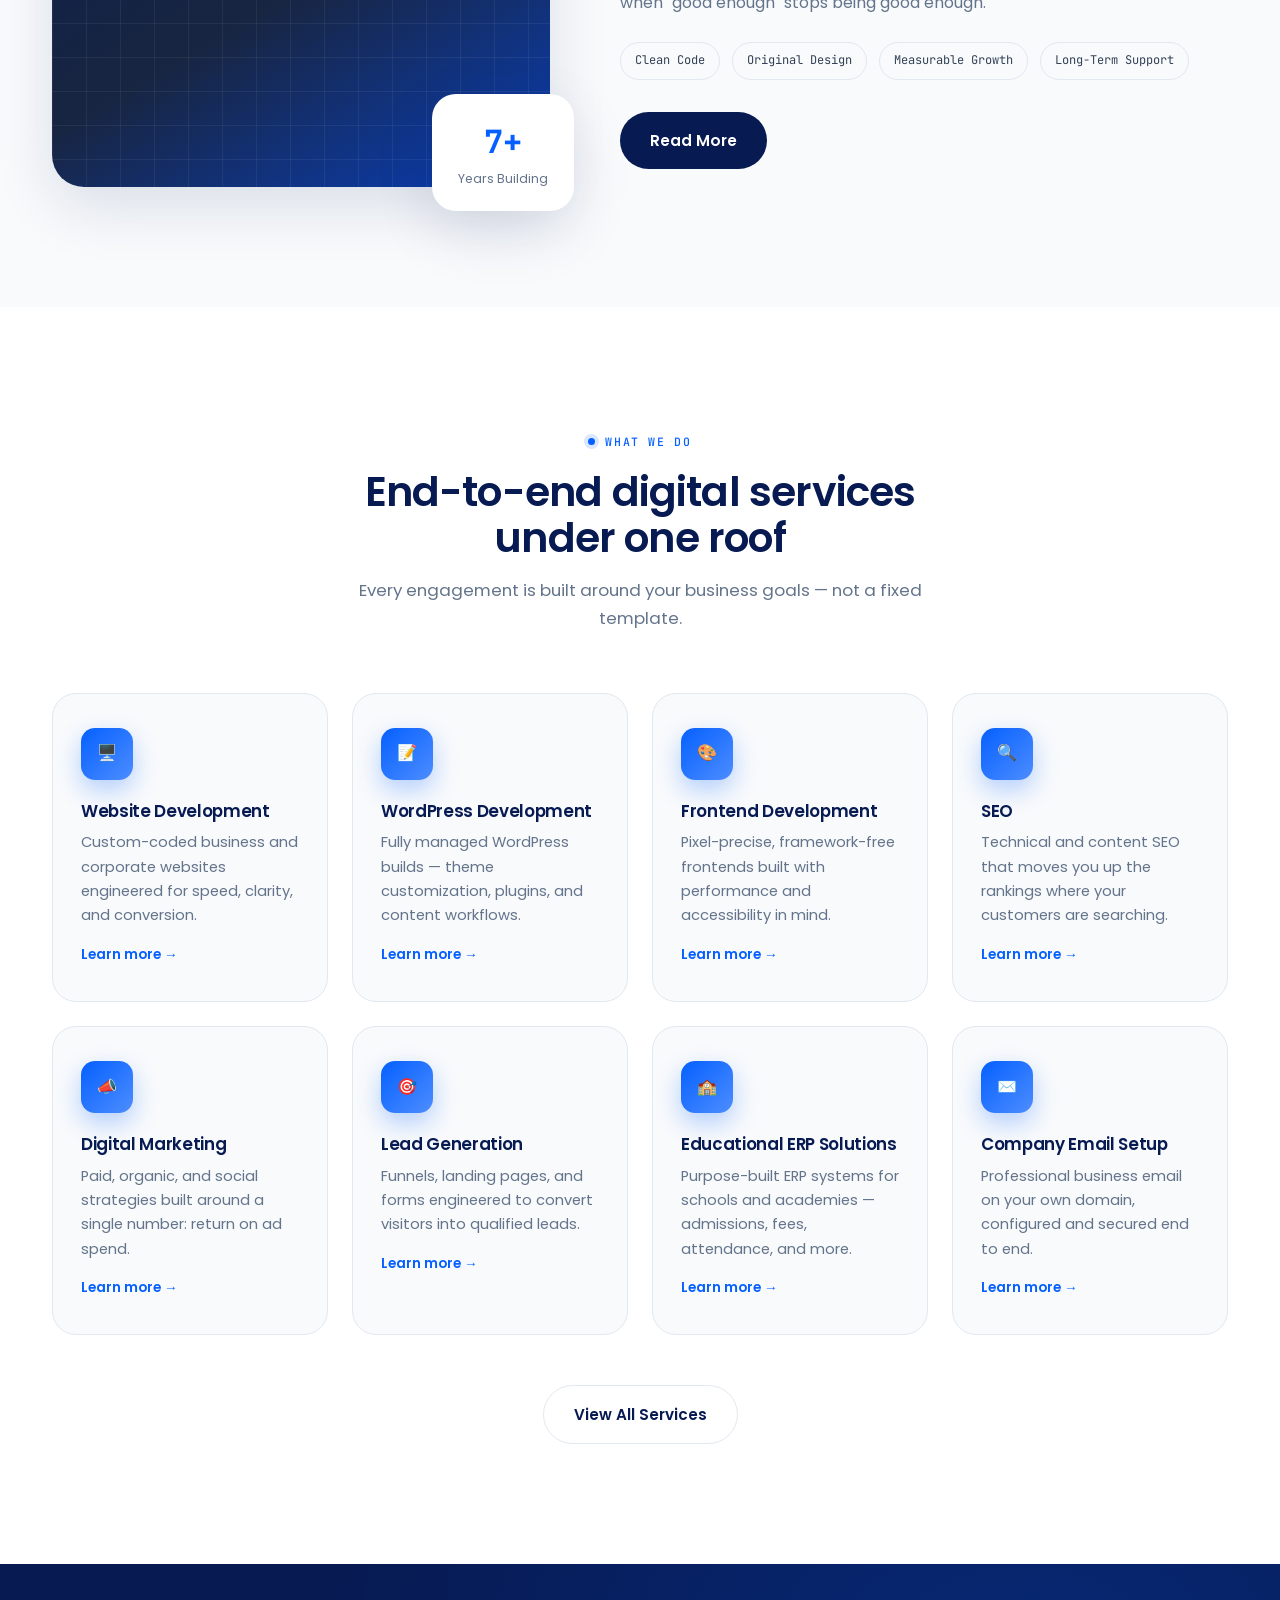
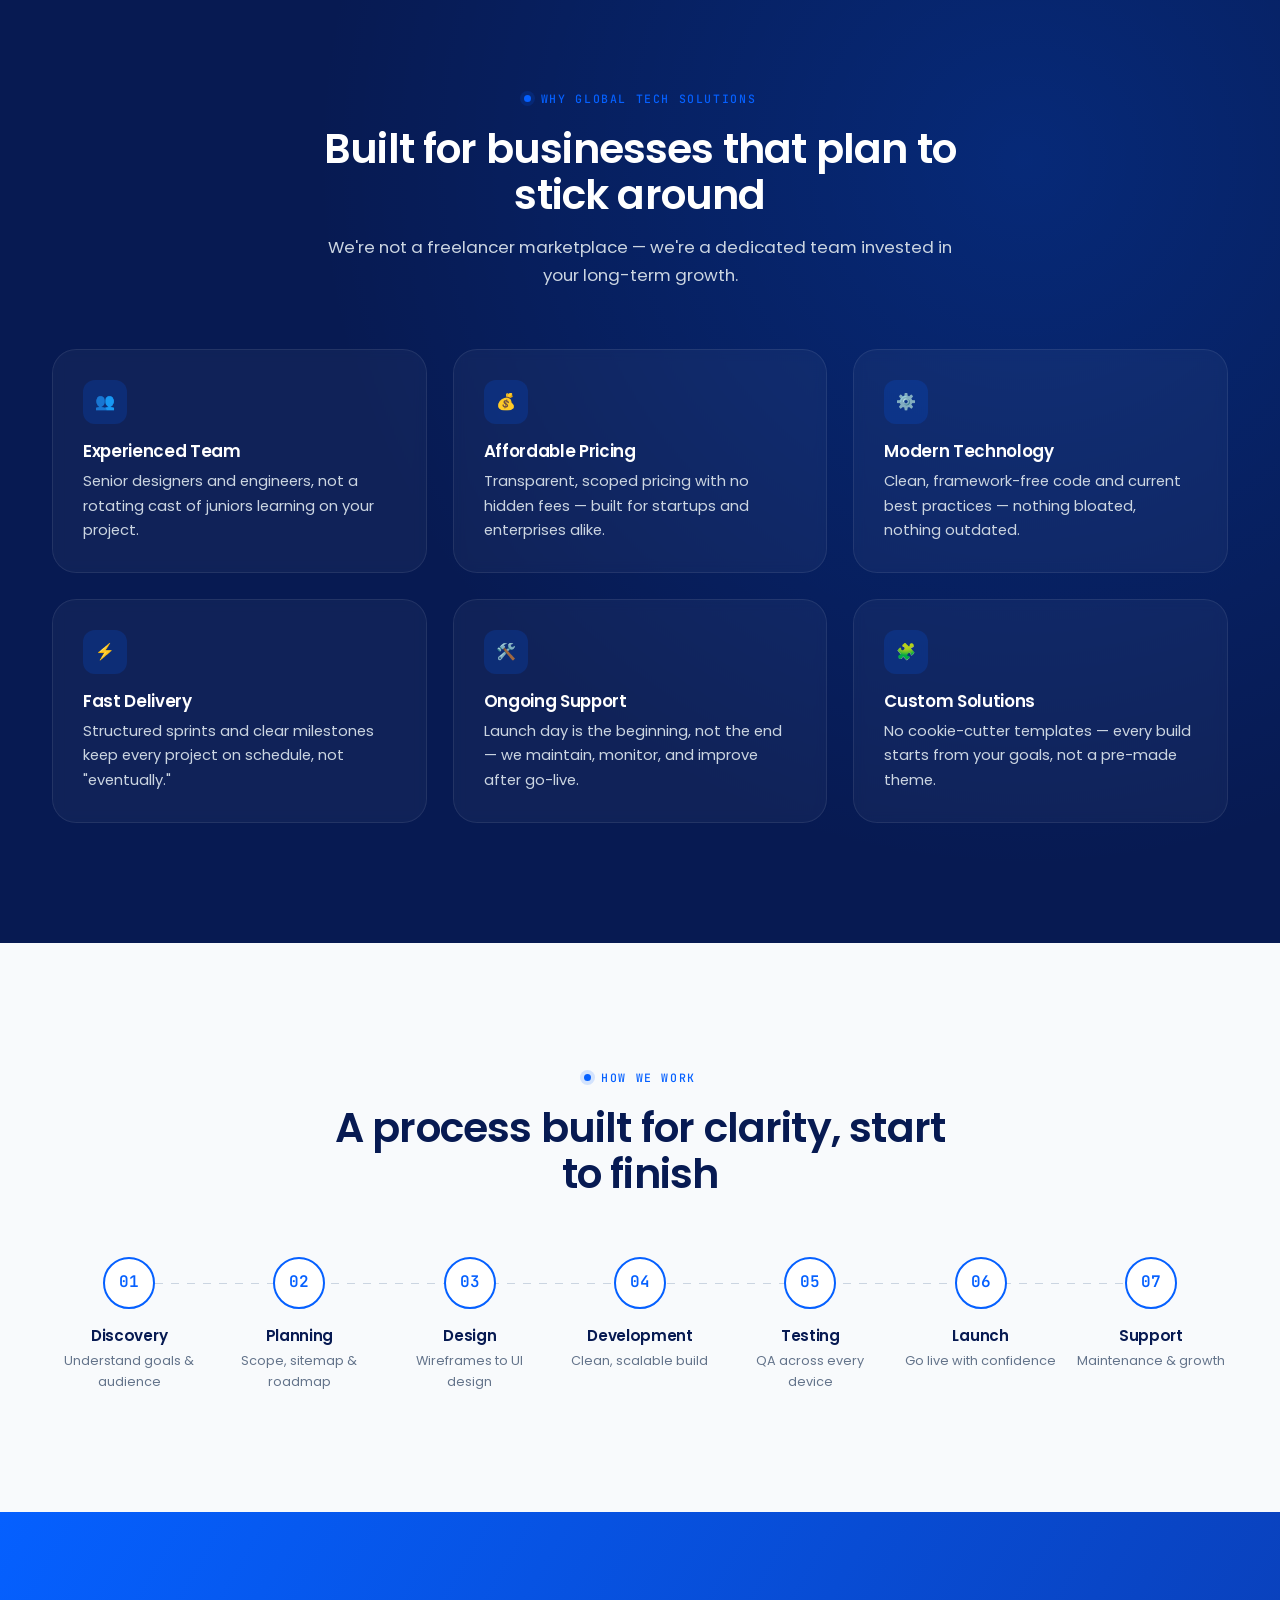
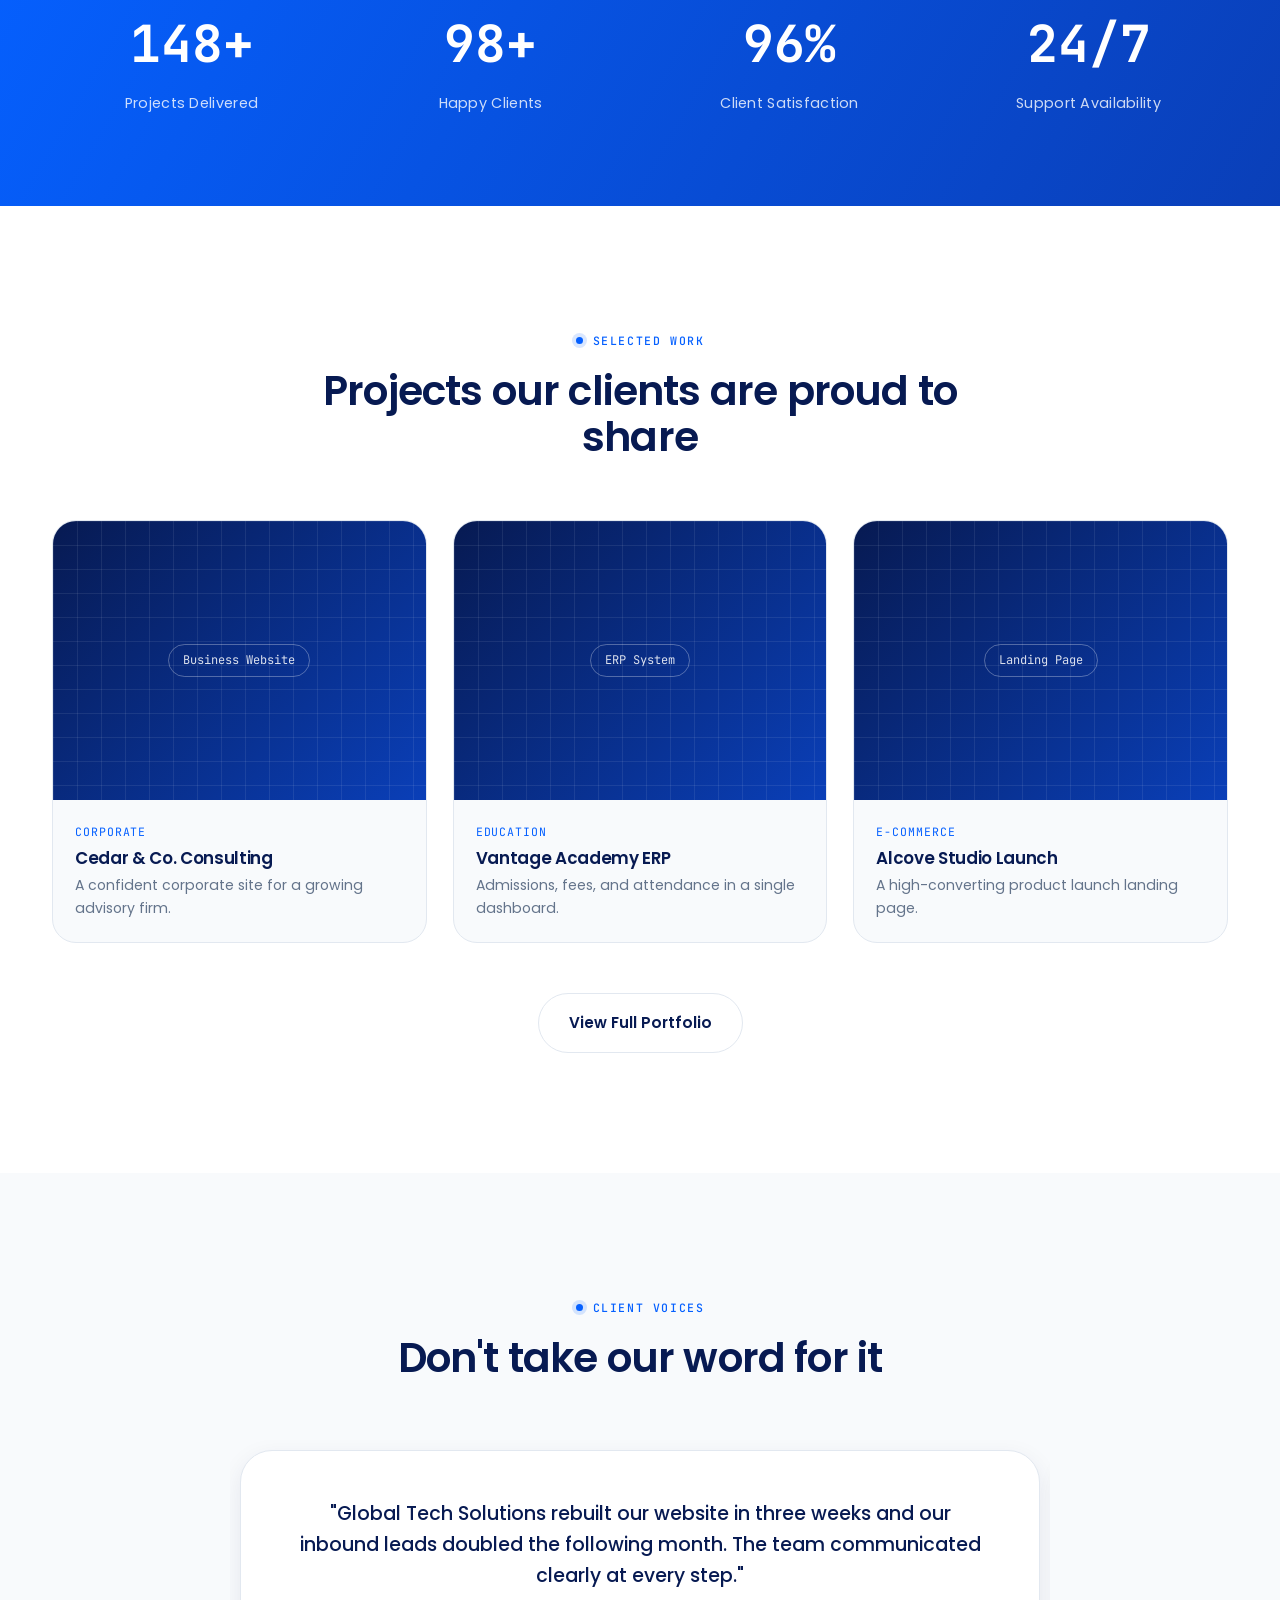
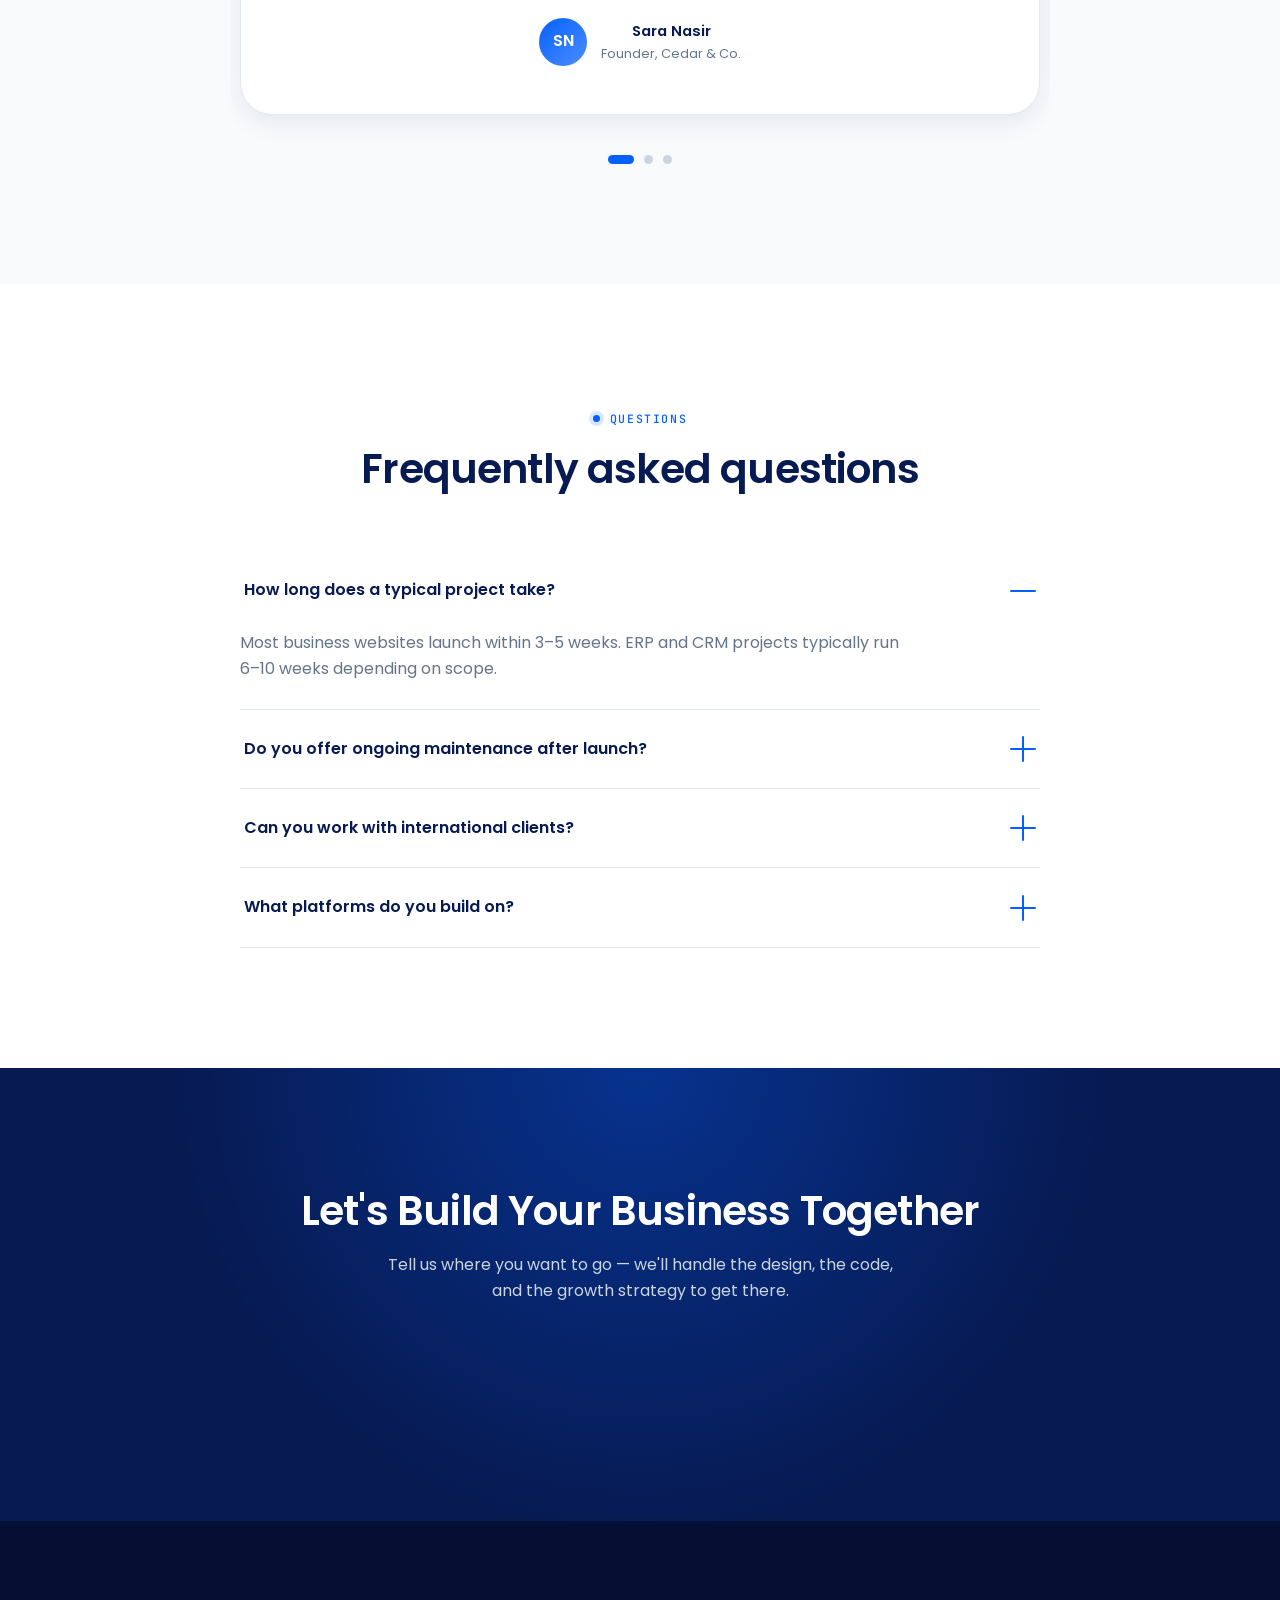
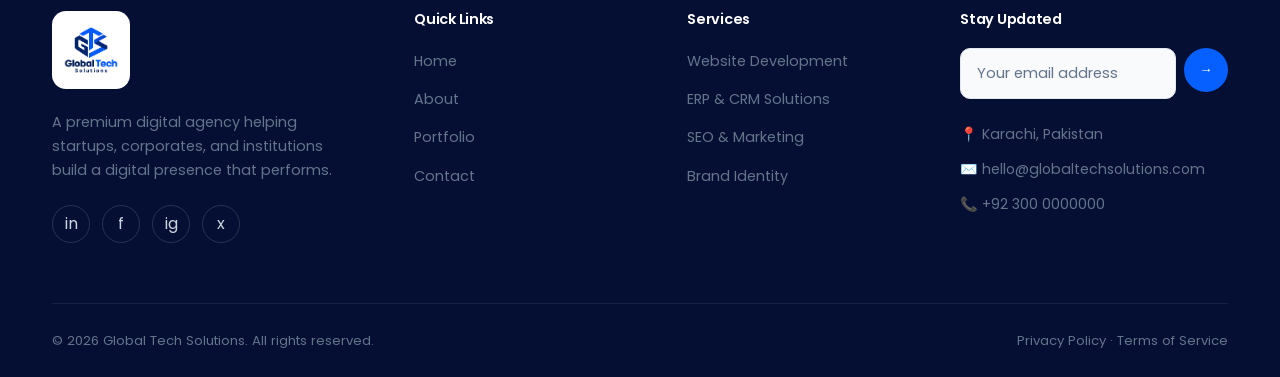
==== commit 378a4c88: "update files structue" ====
--- a/index.html
+++ b/index.html
@@ -4,40 +4,41 @@
 <head>
   <meta charset="UTF-8">
   <meta name="viewport" content="width=device-width, initial-scale=1.0">
-  <title>Mani Corps — Digital Agency Building Your Business Online</title>
+  <title>Global Tech Solutions — Digital Agency Building Your Business Online</title>
   <meta name="description"
-    content="Mani Corps is a premium digital agency delivering custom websites, WordPress development, ERP & CRM systems, SEO and digital marketing for startups, corporates, and educational institutions worldwide.">
+    content="Global Tech Solutions is a premium digital agency delivering custom websites, WordPress development, ERP & CRM systems, SEO and digital marketing for startups, corporates, and educational institutions worldwide.">
   <meta name="keywords"
-    content="digital agency, website development, WordPress, ERP solutions, CRM, SEO, digital marketing, Mani Corps">
-  <meta property="og:title" content="Mani Corps — Helping Businesses Build Their Digital Presence">
+    content="digital agency, website development, WordPress, ERP solutions, CRM, SEO, digital marketing, Global Tech Solutions">
+  <meta property="og:title" content="Global Tech Solutions — Helping Businesses Build Their Digital Presence">
   <meta property="og:description"
     content="Custom websites, ERP/CRM solutions, SEO and digital marketing — engineered for growth.">
   <meta property="og:type" content="website">
-  <meta name="theme-color" content="#0F172A">
+  <meta name="theme-color" content="#071A52">
   <link rel="preconnect" href="https://fonts.googleapis.com">
   <link rel="preconnect" href="https://fonts.gstatic.com" crossorigin>
   <link
     href="https://fonts.googleapis.com/css2?family=Poppins:wght@300;400;500;600;700&family=JetBrains+Mono:wght@400;500;600&display=swap"
     rel="stylesheet">
-  <link rel="stylesheet" href="./style.css">
-  <link rel="stylesheet" href="./animations.css">
-  <link rel="stylesheet" href="./responsive.css">
+  <link rel="icon" type="image/png" href="assets/logo.png">
+  <link rel="stylesheet" href="css/style.css">
+  <link rel="stylesheet" href="css/animations.css">
+  <link rel="stylesheet" href="css/responsive.css">
 </head>
 
 <body>
 
   <!-- Loading Screen -->
   <div class="loader" aria-hidden="true">
-    <div class="loader-mark"><span class="loader-node"></span>Mani Corps</div>
+    <div class="loader-mark"><img src="assets/logo.png" class="loader-logo" alt="Global Tech Solutions"></div>
   </div>
 
   <!-- Scroll progress -->
   <div class="scroll-progress"></div>
 
   <!-- Navbar -->
-  <header class="navbar transparent-hero">
+  <header class="navbar">
     <div class="nav-inner">
-      <a href="./index.html" class="logo"><span class="logo-mark"></span>Mani Corps</a>
+      <a href="./index.html" class="logo"><img src="assets/logo.png" class="logo-img" alt="Global Tech Solutions"></a>
       <nav class="nav-links" aria-label="Primary">
         <a href="./index.html" class="active">Home</a>
         <a href="./about.html">About</a>
@@ -92,7 +93,8 @@
         <h1>Helping Businesses Build Their <span
             data-typing='["Digital Presence","Growth Engine","Online Identity","Automation Stack"]'>Digital
             Presence</span></h1>
-        <p class="lead">Mani Corps designs, builds, and maintains high-performing websites, ERP/CRM systems, and growth
+        <p class="lead">Global Tech Solutions designs, builds, and maintains high-performing websites, ERP/CRM systems,
+          and growth
           marketing for startups, corporates, and institutions who refuse to look ordinary online.</p>
         <div class="hero-ctas">
           <a href="contact.html" class="btn btn-primary">Get Started</a>
@@ -156,7 +158,8 @@
       <div class="about-copy reveal right">
         <div class="eyebrow">Who We Are</div>
         <h2>A digital agency that ships work you'd actually be proud to launch</h2>
-        <p>Mani Corps is a full-stack digital agency built around one idea: a business's website and systems should work
+        <p>Global Tech Solutions is a full-stack digital agency built around one idea: a business's website and systems
+          should work
           as hard as its team does. We pair engineering rigor with design taste — building custom websites, e-commerce
           stores, ERP and CRM platforms, and the marketing engines that drive traffic to them.</p>
         <p>From first-time founders to established institutions, our clients come to us when "good enough" stops being
@@ -238,7 +241,7 @@
   <section class="why">
     <div class="container">
       <div class="section-head center reveal">
-        <div class="eyebrow">Why Mani Corps</div>
+        <div class="eyebrow">Why Global Tech Solutions</div>
         <h2>Built for businesses that plan to stick around</h2>
         <p>We're not a freelancer marketplace — we're a dedicated team invested in your long-term growth.</p>
       </div>
@@ -402,7 +405,8 @@
         <div class="t-track">
           <div class="t-slide">
             <div class="t-card">
-              <p class="t-quote">"Mani Corps rebuilt our website in three weeks and our inbound leads doubled the
+              <p class="t-quote">"Global Tech Solutions rebuilt our website in three weeks and our inbound leads doubled
+                the
                 following month. The team communicated clearly at every step."</p>
               <div class="t-person">
                 <div class="t-avatar">SN</div>
@@ -503,7 +507,7 @@
     <div class="container">
       <div class="footer-grid">
         <div class="footer-brand">
-          <a href="index.html" class="logo"><span class="logo-mark"></span>Mani Corps</a>
+          <a href="index.html" class="logo"><img src="assets/logo.png" class="logo-img" alt="Global Tech Solutions"></a>
           <p>A premium digital agency helping startups, corporates, and institutions build a digital presence that
             performs.</p>
           <div class="social-row">
@@ -539,13 +543,13 @@
           </form>
           <ul class="footer-contact" style="margin-top:24px;">
             <li>📍 Karachi, Pakistan</li>
-            <li>✉️ @manicorps.com</li>
+            <li>✉️ hello@globaltechsolutions.com</li>
             <li>📞 +92 300 0000000</li>
           </ul>
         </div>
       </div>
       <div class="footer-bottom">
-        <span>© 2026 Mani Corps. All rights reserved.</span>
+        <span>© 2026 Global Tech Solutions. All rights reserved.</span>
         <span><a href="#">Privacy Policy</a> · <a href="#">Terms of Service</a></span>
       </div>
     </div>
@@ -553,10 +557,10 @@
 
   <button class="back-to-top" aria-label="Back to top">↑</button>
 
-  <script src="./navbar.js"></script>
-  <script src="./slider.js"></script>
-  <script src="./counter.js"></script>
-  <script src="./script.js"></script>
+  <script src="js/navbar.js"></script>
+  <script src="js/slider.js"></script>
+  <script src="js/counter.js"></script>
+  <script src="js/script.js"></script>
 </body>
 
 </html>
--- a/css/style.css
+++ b/css/style.css
@@ -0,0 +1,793 @@
+/* ==========================================================================
+   GLOBAL TECH SOLUTIONS — CORE STYLESHEET
+   Design system: "Network Build" — a digital-infrastructure motif of nodes
+   and connecting traces, echoing "helping businesses build their digital
+   presence." Blue-slate palette, Poppins display/body, JetBrains Mono for
+   data/labels.
+   ========================================================================== */
+
+:root{
+  /* ---- Brand palette (client-specified) ---- */
+  --primary:        #0560FF;
+  --primary-dark:   #0A3FB8;
+  --primary-light:  #4D8DFF;
+  --dark:           #071A52;
+  --white:          #FFFFFF;
+  --bg:             #F8FAFC;
+  --accent:         #0560FF;
+  --success:        #22C55E;
+
+  /* ---- Supporting neutrals (derived, for depth) ---- */
+  --slate-900: #071A52;
+  --slate-700: #334155;
+  --slate-500: #64748B;
+  --slate-300: #CBD5E1;
+  --slate-200: #E2E8F0;
+  --slate-100: #F1F5F9;
+  --slate-50:  #F8FAFC;
+
+  /* ---- Elevation / glass ---- */
+  --glass-bg: rgba(255,255,255,0.6);
+  --glass-border: rgba(255,255,255,0.35);
+  --shadow-sm: 0 2px 8px rgba(7,26,82,0.06);
+  --shadow-md: 0 8px 24px rgba(7,26,82,0.08);
+  --shadow-lg: 0 20px 60px rgba(7,26,82,0.12);
+  --shadow-glow: 0 10px 40px rgba(5,96,255,0.25);
+
+  /* ---- Type ---- */
+  --font-display: 'Poppins', sans-serif;
+  --font-mono: 'JetBrains Mono', monospace;
+
+  /* ---- Radius ---- */
+  --r-sm: 10px;
+  --r-md: 16px;
+  --r-lg: 24px;
+  --r-xl: 32px;
+  --r-full: 999px;
+
+  /* ---- Layout ---- */
+  --container: 1240px;
+  --nav-h: 84px;
+
+  /* ---- Motion ---- */
+  --ease: cubic-bezier(.16,.84,.44,1);
+  --dur: .6s;
+}
+
+*,*::before,*::after{ box-sizing:border-box; margin:0; padding:0; }
+html{ scroll-behavior:smooth; }
+@media (prefers-reduced-motion: reduce){
+  html{ scroll-behavior:auto; }
+  *,*::before,*::after{ animation-duration:.001ms !important; animation-iteration-count:1 !important; transition-duration:.001ms !important; scroll-behavior:auto !important; }
+}
+
+body{
+  font-family:var(--font-display);
+  color:var(--slate-700);
+  background:var(--bg);
+  font-weight:400;
+  line-height:1.65;
+  -webkit-font-smoothing:antialiased;
+  overflow-x:hidden;
+}
+
+img{ max-width:100%; display:block; }
+a{ color:inherit; text-decoration:none; }
+ul{ list-style:none; }
+button{ font-family:inherit; cursor:pointer; border:none; background:none; }
+input,textarea,select{ font-family:inherit; }
+
+::selection{ background:var(--primary); color:var(--white); }
+
+:focus-visible{
+  outline:2px solid var(--primary);
+  outline-offset:3px;
+  border-radius:4px;
+}
+
+.container{
+  width:100%;
+  max-width:var(--container);
+  margin-inline:auto;
+  padding-inline:32px;
+}
+
+section{ position:relative; }
+
+/* ---- Typography scale ---- */
+h1,h2,h3,h4{ font-family:var(--font-display); color:var(--dark); font-weight:600; letter-spacing:-0.02em; line-height:1.12; }
+h1{ font-size:clamp(2.6rem, 4.6vw, 4.4rem); font-weight:700; }
+h2{ font-size:clamp(2rem, 3.2vw, 2.85rem); font-weight:600; }
+h3{ font-size:clamp(1.25rem, 1.6vw, 1.5rem); font-weight:600; }
+h4{ font-size:1.05rem; font-weight:600; }
+p{ color:var(--slate-500); }
+
+.eyebrow{
+  display:inline-flex;
+  align-items:center;
+  gap:10px;
+  font-family:var(--font-mono);
+  font-size:.72rem;
+  letter-spacing:.14em;
+  text-transform:uppercase;
+  color:var(--primary);
+  font-weight:500;
+  margin-bottom:18px;
+}
+.eyebrow::before{
+  content:'';
+  width:7px; height:7px;
+  border-radius:50%;
+  background:var(--primary);
+  box-shadow:0 0 0 4px rgba(5,96,255,.15);
+}
+
+.section-head{ max-width:640px; margin-bottom:60px; }
+.section-head.center{ margin-inline:auto; text-align:center; }
+.section-head p{ margin-top:16px; font-size:1.05rem; }
+
+/* ---- Buttons ---- */
+.btn{
+  position:relative;
+  display:inline-flex;
+  align-items:center;
+  justify-content:center;
+  gap:10px;
+  padding:16px 30px;
+  border-radius:var(--r-full);
+  font-weight:600;
+  font-size:.95rem;
+  overflow:hidden;
+  transition:transform .35s var(--ease), box-shadow .35s var(--ease), background .35s;
+  white-space:nowrap;
+}
+.btn:active{ transform:scale(.97); }
+.btn-primary{
+  background:var(--primary);
+  color:var(--white);
+  box-shadow:var(--shadow-glow);
+}
+.btn-primary:hover{ background:var(--primary-dark); transform:translateY(-3px); box-shadow:0 16px 44px rgba(5,96,255,.34); }
+.btn-ghost{
+  background:var(--white);
+  color:var(--dark);
+  border:1px solid var(--slate-200);
+}
+.btn-ghost:hover{ border-color:var(--primary); color:var(--primary); transform:translateY(-3px); box-shadow:var(--shadow-md); }
+.btn-dark{ background:var(--dark); color:var(--white); }
+.btn-dark:hover{ background:#1e293b; transform:translateY(-3px); box-shadow:var(--shadow-lg); }
+.btn-sm{ padding:12px 22px; font-size:.85rem; }
+.btn-block{ width:100%; }
+
+.ripple{ position:absolute; border-radius:50%; background:rgba(255,255,255,.55); transform:scale(0); animation:ripple .6s linear; pointer-events:none; }
+@keyframes ripple{ to{ transform:scale(3); opacity:0; } }
+
+/* ==========================================================================
+   LOADING SCREEN
+   ========================================================================== */
+.loader{
+  position:fixed; inset:0; z-index:9999;
+  background:var(--dark);
+  display:flex; align-items:center; justify-content:center;
+  transition:opacity .6s var(--ease), visibility .6s var(--ease);
+}
+.loader.hide{ opacity:0; visibility:hidden; }
+.loader-mark{
+  font-family:var(--font-display);
+  font-weight:700;
+  font-size:1.6rem;
+  color:var(--white);
+  display:flex; align-items:center; gap:14px;
+}
+.loader-node{
+  width:14px; height:14px;
+  border-radius:50%;
+  background:var(--primary);
+  box-shadow:0 0 0 0 rgba(5,96,255,.6);
+  animation:pulseNode 1.1s ease-in-out infinite;
+}
+@keyframes pulseNode{
+  0%{ box-shadow:0 0 0 0 rgba(5,96,255,.55); }
+  70%{ box-shadow:0 0 0 16px rgba(5,96,255,0); }
+  100%{ box-shadow:0 0 0 0 rgba(5,96,255,0); }
+}
+
+/* ---- Scroll progress bar ---- */
+.scroll-progress{
+  position:fixed; top:0; left:0; height:3px;
+  background:linear-gradient(90deg,var(--primary),var(--primary-light));
+  width:0%; z-index:1001;
+  transition:width .1s linear;
+}
+
+/* ==========================================================================
+   NAVBAR
+   ========================================================================== */
+.navbar{
+  position:fixed; top:0; left:0; right:0; z-index:1000;
+  height:var(--nav-h);
+  display:flex; align-items:center;
+  background:transparent;
+  transition:background .4s var(--ease), box-shadow .4s var(--ease), height .4s var(--ease), backdrop-filter .4s;
+}
+.navbar.solid{
+  background:rgba(255,255,255,.75);
+  backdrop-filter:blur(16px) saturate(160%);
+  -webkit-backdrop-filter:blur(16px) saturate(160%);
+  box-shadow:0 1px 0 rgba(7,26,82,.06), 0 12px 30px rgba(7,26,82,.05);
+  height:72px;
+}
+.nav-inner{
+  width:100%; max-width:var(--container); margin-inline:auto; padding-inline:32px;
+  display:flex; align-items:center; justify-content:space-between;
+}
+.logo{ display:flex; align-items:center; gap:10px; font-weight:700; font-size:1.25rem; color:var(--dark); }
+.logo-mark{
+  width:38px; height:38px; border-radius:11px;
+  background:linear-gradient(135deg,var(--primary),var(--primary-light));
+  position:relative; display:flex; align-items:center; justify-content:center;
+  box-shadow:0 6px 18px rgba(5,96,255,.35);
+}
+.logo-mark::after{
+  content:''; width:12px; height:12px; border-radius:50%;
+  background:var(--white);
+}
+.navbar.transparent-hero .logo{ color:var(--white); }
+.navbar.transparent-hero.solid .logo{ color:var(--dark); }
+
+.nav-links{ display:flex; align-items:center; gap:42px; }
+.nav-links a{
+  font-size:.95rem; font-weight:500; color:var(--slate-700);
+  position:relative; padding:6px 0;
+}
+.navbar.transparent-hero:not(.solid) .nav-links a{ color:rgba(255,255,255,.85); }
+.nav-links a::after{
+  content:''; position:absolute; left:0; bottom:-2px; width:0; height:2px;
+  background:var(--primary); transition:width .3s var(--ease);
+}
+.nav-links a:hover::after, .nav-links a.active::after{ width:100%; }
+.nav-links a.active{ color:var(--primary); }
+.navbar.transparent-hero:not(.solid) .nav-links a.active{ color:var(--white); }
+
+.nav-cta{ display:flex; align-items:center; gap:18px; }
+.nav-toggle{
+  display:none; flex-direction:column; gap:5px; width:32px; z-index:1100;
+}
+.nav-toggle span{ height:2px; width:100%; background:var(--dark); transition:all .35s var(--ease); border-radius:2px; }
+.navbar.transparent-hero:not(.solid) .nav-toggle span{ background:var(--white); }
+.nav-toggle.open span:nth-child(1){ transform:translateY(7px) rotate(45deg); }
+.nav-toggle.open span:nth-child(2){ opacity:0; }
+.nav-toggle.open span:nth-child(3){ transform:translateY(-7px) rotate(-45deg); }
+
+.mobile-menu{
+  position:fixed; inset:0; background:var(--white); z-index:1050;
+  display:flex; flex-direction:column; align-items:center; justify-content:center; gap:32px;
+  transform:translateY(-100%); transition:transform .5s var(--ease);
+}
+.mobile-menu.open{ transform:translateY(0); }
+.mobile-menu a{ font-size:1.6rem; font-weight:600; color:var(--dark); }
+.mobile-menu a.active{ color:var(--primary); }
+
+/* ==========================================================================
+   HERO
+   ========================================================================== */
+.hero{
+  min-height:100vh;
+  display:flex; align-items:center;
+  background:var(--dark);
+  position:relative; overflow:hidden;
+  padding-top:var(--nav-h);
+}
+.hero::before{
+  content:''; position:absolute; inset:0;
+  background:
+    radial-gradient(circle at 18% 20%, rgba(5,96,255,.35), transparent 45%),
+    radial-gradient(circle at 85% 75%, rgba(59,130,246,.25), transparent 50%);
+  pointer-events:none;
+}
+.hero-network{ position:absolute; inset:0; width:100%; height:100%; opacity:.55; }
+.hero-network circle{ fill:var(--primary-light); }
+.hero-network line{ stroke:rgba(96,165,250,.35); stroke-width:1; }
+.hero-network .node-pulse{ animation:nodeGlow 3.4s ease-in-out infinite; }
+@keyframes nodeGlow{ 0%,100%{ opacity:.35; } 50%{ opacity:1; } }
+
+.hero .container{
+  position:relative; z-index:2;
+  display:grid; grid-template-columns:1.05fr .95fr; gap:60px; align-items:center;
+  padding-block:80px 60px;
+}
+.hero-eyebrow{ color:var(--primary-light); }
+.hero-eyebrow::before{ background:var(--primary-light); box-shadow:0 0 0 4px rgba(96,165,250,.2); }
+.hero h1{ color:var(--white); }
+.hero h1 .type-cursor{ display:inline-block; width:4px; background:var(--primary-light); margin-left:4px; animation:blink 1s step-end infinite; }
+@keyframes blink{ 50%{ opacity:0; } }
+.hero p.lead{ color:var(--slate-300); font-size:1.15rem; max-width:520px; margin-top:22px; }
+.hero-ctas{ display:flex; gap:18px; margin-top:38px; flex-wrap:wrap; }
+
+.hero-visual{ position:relative; height:520px; }
+.laptop{
+  position:absolute; left:50%; top:50%; transform:translate(-50%,-50%);
+  width:420px;
+}
+.laptop-screen{
+  width:100%; aspect-ratio:16/10.4;
+  background:linear-gradient(160deg,#12203f,#0b1327);
+  border:6px solid #1e2a45; border-bottom:none;
+  border-radius:14px 14px 0 0;
+  padding:16px;
+  box-shadow:0 40px 80px rgba(0,0,0,.45);
+}
+.laptop-base{
+  width:112%; margin-left:-6%; height:16px;
+  background:linear-gradient(#22304d,#141d33);
+  border-radius:0 0 10px 10px;
+}
+.laptop-base::after{
+  content:''; display:block; width:80px; height:5px; background:#0b1327; border-radius:0 0 6px 6px; margin-inline:auto;
+}
+.screen-ui-bar{ display:flex; gap:6px; margin-bottom:12px; }
+.screen-ui-bar span{ width:8px; height:8px; border-radius:50%; background:#33456b; }
+.screen-ui-block{ background:rgba(255,255,255,.06); border-radius:8px; height:14px; margin-bottom:9px; }
+.screen-ui-block.w60{ width:60%; }
+.screen-ui-block.w80{ width:80%; }
+.screen-ui-block.w40{ width:40%; height:34px; background:linear-gradient(135deg,var(--primary),var(--primary-light)); opacity:.85; }
+.screen-grid{ display:grid; grid-template-columns:1fr 1fr; gap:8px; margin-top:10px; }
+.screen-grid div{ background:rgba(255,255,255,.05); border-radius:8px; height:48px; }
+
+.float-card{
+  position:absolute;
+  background:var(--glass-bg);
+  backdrop-filter:blur(14px);
+  border:1px solid var(--glass-border);
+  border-radius:var(--r-md);
+  padding:14px 18px;
+  display:flex; align-items:center; gap:12px;
+  box-shadow:var(--shadow-lg);
+  font-size:.85rem; font-weight:600; color:var(--dark);
+  animation:floatY 5s ease-in-out infinite;
+}
+.float-card .dot{ width:34px; height:34px; border-radius:10px; display:flex; align-items:center; justify-content:center; font-size:16px; }
+.fc-1{ top:6%; left:-6%; animation-delay:.2s; }
+.fc-1 .dot{ background:#dbeafe; }
+.fc-2{ top:38%; right:-10%; animation-delay:1s; }
+.fc-2 .dot{ background:#dcfce7; }
+.fc-3{ bottom:16%; left:-2%; animation-delay:1.8s; }
+.fc-3 .dot{ background:#ede9fe; }
+.fc-4{ bottom:-2%; right:6%; animation-delay:2.6s; }
+.fc-4 .dot{ background:#fef3c7; }
+@keyframes floatY{ 0%,100%{ transform:translateY(0); } 50%{ transform:translateY(-14px); } }
+
+.scroll-cue{
+  position:absolute; bottom:26px; left:50%; transform:translateX(-50%);
+  display:flex; flex-direction:column; align-items:center; gap:8px;
+  color:var(--slate-300); font-family:var(--font-mono); font-size:.7rem; letter-spacing:.1em;
+  z-index:2;
+}
+.scroll-cue .line{ width:1px; height:34px; background:linear-gradient(var(--primary-light), transparent); animation:scrollLine 1.8s ease-in-out infinite; }
+@keyframes scrollLine{ 0%{ transform:scaleY(0); transform-origin:top; } 50%{ transform:scaleY(1); transform-origin:top; } 51%{ transform-origin:bottom; } 100%{ transform:scaleY(0); transform-origin:bottom; } }
+
+/* ==========================================================================
+   TRUSTED / LOGOS
+   ========================================================================== */
+.trusted{ padding:56px 0; background:var(--white); border-bottom:1px solid var(--slate-200); }
+.trusted-label{ text-align:center; font-family:var(--font-mono); font-size:.75rem; letter-spacing:.14em; text-transform:uppercase; color:var(--slate-500); margin-bottom:32px; }
+.logo-row{ display:flex; align-items:center; justify-content:space-between; gap:36px; flex-wrap:wrap; }
+.logo-chip{ font-family:var(--font-display); font-weight:600; color:var(--slate-300); font-size:1.15rem; letter-spacing:.02em; filter:grayscale(1); opacity:.75; transition:opacity .3s, filter .3s; }
+.logo-chip:hover{ opacity:1; filter:grayscale(0); color:var(--primary); }
+
+/* ==========================================================================
+   ABOUT PREVIEW
+   ========================================================================== */
+.about-preview{ padding:120px 0; background:var(--bg); }
+.about-preview .container{ display:grid; grid-template-columns:.9fr 1.1fr; gap:70px; align-items:center; }
+.about-visual{ position:relative; }
+.about-frame{
+  aspect-ratio:4/4.6; border-radius:var(--r-xl);
+  background:linear-gradient(150deg,var(--dark),#182541 60%, var(--primary-dark));
+  position:relative; overflow:hidden;
+  box-shadow:var(--shadow-lg);
+}
+.about-frame .grid-overlay{ position:absolute; inset:0; background-image:linear-gradient(rgba(255,255,255,.06) 1px, transparent 1px), linear-gradient(90deg, rgba(255,255,255,.06) 1px, transparent 1px); background-size:34px 34px; }
+.about-badge{
+  position:absolute; bottom:-24px; right:-24px;
+  background:var(--white); border-radius:var(--r-lg); padding:22px 26px;
+  box-shadow:var(--shadow-lg); text-align:center;
+}
+.about-badge .num{ font-family:var(--font-mono); font-size:2rem; font-weight:700; color:var(--primary); }
+.about-badge .label{ font-size:.78rem; color:var(--slate-500); }
+.about-copy p{ margin-bottom:18px; }
+.value-tags{ display:flex; gap:12px; flex-wrap:wrap; margin-top:26px; }
+.value-tags span{ font-family:var(--font-mono); font-size:.75rem; padding:8px 14px; border:1px solid var(--slate-200); border-radius:var(--r-full); color:var(--slate-700); }
+
+/* ==========================================================================
+   SERVICES GRID
+   ========================================================================== */
+.services{ padding:120px 0; background:var(--white); }
+.service-grid{ display:grid; grid-template-columns:repeat(4,1fr); gap:24px; }
+.service-card{
+  background:var(--bg); border:1px solid var(--slate-200); border-radius:var(--r-lg);
+  padding:34px 28px; position:relative; overflow:hidden;
+  transition:transform .45s var(--ease), box-shadow .45s var(--ease), background .45s;
+}
+.service-card::before{
+  content:''; position:absolute; inset:0; opacity:0;
+  background:linear-gradient(160deg, rgba(5,96,255,.08), transparent 60%);
+  transition:opacity .4s;
+}
+.service-card:hover{ transform:translateY(-8px); box-shadow:var(--shadow-lg); background:var(--white); border-color:transparent; }
+.service-card:hover::before{ opacity:1; }
+.service-icon{
+  width:52px; height:52px; border-radius:14px;
+  background:linear-gradient(135deg,var(--primary),var(--primary-light));
+  display:flex; align-items:center; justify-content:center;
+  margin-bottom:22px; box-shadow:0 10px 24px rgba(5,96,255,.28);
+  color:var(--white);
+}
+.service-card h4{ margin-bottom:10px; }
+.service-card p{ font-size:.92rem; }
+.service-link{ display:inline-flex; align-items:center; gap:6px; margin-top:16px; font-size:.85rem; font-weight:600; color:var(--primary); }
+.services-more{ text-align:center; margin-top:50px; }
+
+/* ==========================================================================
+   WHY CHOOSE US
+   ========================================================================== */
+.why{ padding:120px 0; background:var(--dark); position:relative; overflow:hidden; }
+.why::before{ content:''; position:absolute; inset:0; background:radial-gradient(circle at 80% 20%, rgba(5,96,255,.22), transparent 55%); }
+.why .section-head h2, .why .section-head p{ color:var(--white); }
+.why .section-head p{ color:var(--slate-300); }
+.why-grid{ display:grid; grid-template-columns:repeat(3,1fr); gap:26px; position:relative; z-index:1; }
+.why-card{
+  background:rgba(255,255,255,.04); border:1px solid rgba(255,255,255,.08);
+  border-radius:var(--r-lg); padding:30px; backdrop-filter:blur(6px);
+  transition:transform .4s var(--ease), background .4s;
+}
+.why-card:hover{ transform:translateY(-6px); background:rgba(255,255,255,.07); }
+.why-card .why-icon{ width:44px; height:44px; border-radius:12px; background:rgba(5,96,255,.18); display:flex; align-items:center; justify-content:center; margin-bottom:18px; color:var(--primary-light); }
+.why-card h4{ color:var(--white); margin-bottom:8px; }
+.why-card p{ color:var(--slate-300); font-size:.92rem; }
+
+/* ==========================================================================
+   PROCESS
+   ========================================================================== */
+.process{ padding:120px 0; background:var(--bg); }
+.process-track{ position:relative; display:grid; grid-template-columns:repeat(7,1fr); gap:16px; }
+.process-track::before{
+  content:''; position:absolute; top:26px; left:6%; right:6%; height:1px;
+  background:repeating-linear-gradient(90deg, var(--slate-300) 0 8px, transparent 8px 16px);
+}
+.process-step{ position:relative; text-align:center; }
+.process-num{
+  width:52px; height:52px; border-radius:50%; margin-inline:auto 0; margin-inline:auto;
+  background:var(--white); border:2px solid var(--primary); color:var(--primary);
+  display:flex; align-items:center; justify-content:center; font-family:var(--font-mono); font-weight:600;
+  position:relative; z-index:1; margin-bottom:18px; transition:all .4s var(--ease);
+}
+.process-step:hover .process-num{ background:var(--primary); color:var(--white); box-shadow:var(--shadow-glow); }
+.process-step h4{ font-size:.95rem; margin-bottom:6px; }
+.process-step p{ font-size:.8rem; }
+
+/* ==========================================================================
+   STATS
+   ========================================================================== */
+.stats{ padding:90px 0; background:linear-gradient(120deg,var(--primary),var(--primary-dark)); }
+.stats-grid{ display:grid; grid-template-columns:repeat(4,1fr); gap:20px; text-align:center; }
+.stat-num{ font-family:var(--font-mono); font-size:clamp(2.2rem,4vw,3.2rem); font-weight:700; color:var(--white); }
+.stat-label{ color:rgba(255,255,255,.8); font-size:.9rem; margin-top:6px; letter-spacing:.02em; }
+
+/* ==========================================================================
+   PORTFOLIO PREVIEW / GRID
+   ========================================================================== */
+.portfolio{ padding:120px 0; background:var(--white); }
+.portfolio-filters{ display:flex; gap:12px; flex-wrap:wrap; margin-bottom:44px; }
+.filter-btn{
+  padding:11px 22px; border-radius:var(--r-full); border:1px solid var(--slate-200);
+  font-size:.85rem; font-weight:500; color:var(--slate-700); transition:all .3s var(--ease);
+}
+.filter-btn:hover{ border-color:var(--primary); color:var(--primary); }
+.filter-btn.active{ background:var(--dark); color:var(--white); border-color:var(--dark); }
+.portfolio-grid{ display:grid; grid-template-columns:repeat(3,1fr); gap:26px; }
+.portfolio-card{
+  border-radius:var(--r-lg); overflow:hidden; background:var(--bg);
+  border:1px solid var(--slate-200); transition:transform .45s var(--ease), box-shadow .45s var(--ease);
+  cursor:pointer;
+}
+.portfolio-card:hover{ transform:translateY(-8px); box-shadow:var(--shadow-lg); }
+.portfolio-thumb{
+  aspect-ratio:4/3; position:relative; overflow:hidden;
+  display:flex; align-items:center; justify-content:center;
+  background:linear-gradient(135deg,var(--dark),var(--primary-dark));
+}
+.portfolio-thumb .grid-overlay{ position:absolute; inset:0; background-image:linear-gradient(rgba(255,255,255,.08) 1px, transparent 1px), linear-gradient(90deg, rgba(255,255,255,.08) 1px, transparent 1px); background-size:24px 24px; }
+.portfolio-thumb span.tag{ position:relative; z-index:1; font-family:var(--font-mono); font-size:.75rem; color:rgba(255,255,255,.85); border:1px solid rgba(255,255,255,.3); padding:6px 14px; border-radius:var(--r-full); }
+.portfolio-body{ padding:22px; }
+.portfolio-body .cat{ font-family:var(--font-mono); font-size:.72rem; color:var(--primary); text-transform:uppercase; letter-spacing:.08em; }
+.portfolio-body h4{ margin-top:8px; margin-bottom:6px; }
+.portfolio-body p{ font-size:.88rem; }
+.portfolio-hidden{ display:none; }
+
+/* ==========================================================================
+   TESTIMONIALS
+   ========================================================================== */
+.testimonials{ padding:120px 0; background:var(--bg); }
+.t-slider{ position:relative; max-width:820px; margin-inline:auto; overflow:hidden; }
+.t-track{ display:flex; transition:transform .6s var(--ease); }
+.t-slide{ min-width:100%; padding:10px; }
+.t-card{
+  background:var(--white); border:1px solid var(--slate-200); border-radius:var(--r-xl);
+  padding:48px; text-align:center; box-shadow:var(--shadow-md);
+}
+.t-quote{ font-size:1.2rem; color:var(--dark); font-weight:500; line-height:1.6; margin-bottom:26px; }
+.t-person{ display:flex; align-items:center; justify-content:center; gap:14px; }
+.t-avatar{ width:48px; height:48px; border-radius:50%; background:linear-gradient(135deg,var(--primary),var(--primary-light)); display:flex; align-items:center; justify-content:center; color:var(--white); font-weight:600; }
+.t-name{ font-weight:600; color:var(--dark); font-size:.92rem; }
+.t-role{ font-size:.8rem; color:var(--slate-500); }
+.t-nav{ display:flex; justify-content:center; gap:10px; margin-top:30px; }
+.t-dot{ width:9px; height:9px; border-radius:50%; background:var(--slate-300); transition:all .3s; }
+.t-dot.active{ background:var(--primary); width:26px; border-radius:5px; }
+
+/* ==========================================================================
+   FAQ
+   ========================================================================== */
+.faq{ padding:120px 0; background:var(--white); }
+.faq-list{ max-width:800px; margin-inline:auto; }
+.faq-item{ border-bottom:1px solid var(--slate-200); }
+.faq-q{ display:flex; align-items:center; justify-content:space-between; padding:26px 4px; font-weight:600; color:var(--dark); }
+.faq-q .icon{ width:26px; height:26px; flex-shrink:0; position:relative; }
+.faq-q .icon::before, .faq-q .icon::after{ content:''; position:absolute; background:var(--primary); border-radius:2px; transition:transform .3s var(--ease); }
+.faq-q .icon::before{ width:100%; height:2px; top:50%; left:0; transform:translateY(-50%); }
+.faq-q .icon::after{ width:2px; height:100%; left:50%; top:0; transform:translateX(-50%); }
+.faq-item.open .faq-q .icon::after{ transform:translateX(-50%) rotate(90deg); opacity:0; }
+.faq-a{ max-height:0; overflow:hidden; transition:max-height .4s var(--ease); }
+.faq-a p{ padding-bottom:26px; max-width:680px; }
+.faq-item.open .faq-a{ max-height:220px; }
+
+/* ==========================================================================
+   FINAL CTA
+   ========================================================================== */
+.final-cta{ padding:120px 0; background:var(--dark); position:relative; overflow:hidden; text-align:center; }
+.final-cta::before{ content:''; position:absolute; inset:0; background:radial-gradient(circle at 50% 0%, rgba(5,96,255,.35), transparent 60%); }
+.final-cta .container{ position:relative; z-index:1; }
+.final-cta h2{ color:var(--white); max-width:700px; margin-inline:auto; }
+.final-cta p{ color:var(--slate-300); max-width:520px; margin:18px auto 38px; }
+.final-cta .hero-ctas{ justify-content:center; }
+
+/* ==========================================================================
+   FOOTER
+   ========================================================================== */
+.site-footer{ background:#050F33; color:var(--slate-300); padding:90px 0 0; }
+.footer-grid{ display:grid; grid-template-columns:1.4fr 1fr 1fr 1.2fr; gap:50px; padding-bottom:60px; border-bottom:1px solid rgba(255,255,255,.08); }
+.footer-brand p{ color:var(--slate-500); margin-top:16px; font-size:.9rem; max-width:280px; }
+.footer-brand .logo{ color:var(--white); }
+.footer-col h4{ color:var(--white); font-size:.9rem; margin-bottom:20px; }
+.footer-col ul li{ margin-bottom:12px; }
+.footer-col ul li a{ color:var(--slate-500); font-size:.9rem; transition:color .3s; }
+.footer-col ul li a:hover{ color:var(--primary-light); }
+.footer-contact li{ display:flex; gap:10px; font-size:.88rem; color:var(--slate-500); margin-bottom:14px; }
+.newsletter-form{ display:flex; gap:8px; margin-top:16px; }
+.newsletter-form input{ flex:1; padding:12px 16px; border-radius:var(--r-full); border:1px solid rgba(255,255,255,.14); background:rgba(255,255,255,.05); color:var(--white); font-size:.85rem; }
+.newsletter-form input::placeholder{ color:var(--slate-500); }
+.newsletter-form button{ background:var(--primary); color:var(--white); width:44px; height:44px; border-radius:50%; display:flex; align-items:center; justify-content:center; flex-shrink:0; transition:background .3s; }
+.newsletter-form button:hover{ background:var(--primary-dark); }
+.social-row{ display:flex; gap:12px; margin-top:22px; }
+.social-row a{ width:38px; height:38px; border-radius:50%; border:1px solid rgba(255,255,255,.14); display:flex; align-items:center; justify-content:center; transition:all .3s; }
+.social-row a:hover{ background:var(--primary); border-color:var(--primary); }
+.footer-bottom{ display:flex; justify-content:space-between; align-items:center; padding:26px 0; font-size:.82rem; color:var(--slate-500); flex-wrap:wrap; gap:12px; }
+.footer-bottom a{ color:var(--slate-500); }
+.footer-bottom a:hover{ color:var(--primary-light); }
+
+/* ==========================================================================
+   BACK TO TOP
+   ========================================================================== */
+.back-to-top{
+  position:fixed; bottom:30px; right:30px; width:50px; height:50px; border-radius:50%;
+  background:var(--primary); color:var(--white); display:flex; align-items:center; justify-content:center;
+  box-shadow:var(--shadow-glow); opacity:0; visibility:hidden; transform:translateY(10px);
+  transition:all .4s var(--ease); z-index:900;
+}
+.back-to-top.show{ opacity:1; visibility:visible; transform:translateY(0); }
+.back-to-top:hover{ background:var(--primary-dark); transform:translateY(-4px); }
+
+/* ==========================================================================
+   INNER PAGE HERO (About / Services / Portfolio / Contact)
+   ========================================================================== */
+.page-hero{
+  background:var(--dark); padding:calc(var(--nav-h) + 90px) 0 90px; position:relative; overflow:hidden;
+}
+.page-hero::before{ content:''; position:absolute; inset:0; background:radial-gradient(circle at 20% 10%, rgba(5,96,255,.32), transparent 50%); }
+.page-hero .container{ position:relative; z-index:1; }
+.page-hero h1{ color:var(--white); max-width:760px; }
+.page-hero p{ color:var(--slate-300); max-width:560px; margin-top:18px; font-size:1.08rem; }
+.breadcrumb{ display:flex; gap:8px; align-items:center; font-family:var(--font-mono); font-size:.78rem; color:var(--slate-500); margin-bottom:20px; }
+.breadcrumb a{ color:var(--primary-light); }
+
+/* ---- Reveal utility ---- */
+.reveal{ opacity:0; transform:translateY(30px); transition:opacity .8s var(--ease), transform .8s var(--ease); }
+.reveal.left{ transform:translateX(-40px); }
+.reveal.right{ transform:translateX(40px); }
+.reveal.in{ opacity:1; transform:translate(0,0); }
+
+/* ---- Misc icon svg sizing ---- */
+.icon-svg{ width:24px; height:24px; }
+
+/* ==========================================================================
+   ABOUT PAGE — Story / Mission-Vision / Values / Team / Timeline / Achievements
+   ========================================================================== */
+.story{ padding:120px 0; background:var(--white); }
+.story .container{ display:grid; grid-template-columns:1fr 1fr; gap:70px; align-items:center; }
+.story-copy p{ margin-bottom:16px; }
+
+.mv-grid{ padding:0 0 120px; background:var(--white); }
+.mv-cards{ display:grid; grid-template-columns:1fr 1fr; gap:26px; }
+.mv-card{ padding:40px; border-radius:var(--r-lg); }
+.mv-card.mission{ background:var(--dark); color:var(--white); }
+.mv-card.vision{ background:var(--bg); border:1px solid var(--slate-200); }
+.mv-card h3{ margin-bottom:14px; }
+.mv-card.mission h3{ color:var(--white); }
+.mv-card .mv-icon{ width:48px; height:48px; border-radius:12px; background:rgba(5,96,255,.15); display:flex; align-items:center; justify-content:center; margin-bottom:20px; color:var(--primary-light); }
+.mv-card.vision .mv-icon{ background:rgba(5,96,255,.1); color:var(--primary); }
+.mv-card.mission p{ color:var(--slate-300); }
+
+.values{ padding:0 0 120px; background:var(--white); }
+.values-grid{ display:grid; grid-template-columns:repeat(4,1fr); gap:22px; }
+.value-card{ text-align:center; padding:34px 20px; border-radius:var(--r-lg); background:var(--bg); transition:transform .4s var(--ease), box-shadow .4s var(--ease); }
+.value-card:hover{ transform:translateY(-6px); box-shadow:var(--shadow-md); }
+.value-card .v-icon{ width:52px; height:52px; border-radius:50%; background:var(--white); border:1px solid var(--slate-200); display:flex; align-items:center; justify-content:center; margin:0 auto 18px; color:var(--primary); }
+.value-card h4{ font-size:1rem; margin-bottom:8px; }
+.value-card p{ font-size:.85rem; }
+
+.team{ padding:120px 0; background:var(--bg); }
+.team-grid{ display:grid; grid-template-columns:repeat(4,1fr); gap:24px; }
+.team-card{ background:var(--white); border-radius:var(--r-lg); overflow:hidden; border:1px solid var(--slate-200); transition:transform .4s var(--ease), box-shadow .4s var(--ease); }
+.team-card:hover{ transform:translateY(-6px); box-shadow:var(--shadow-lg); }
+.team-photo{ aspect-ratio:1/1; background:linear-gradient(150deg,var(--dark),var(--primary-dark)); position:relative; display:flex; align-items:center; justify-content:center; }
+.team-photo .initials{ font-family:var(--font-display); font-weight:700; font-size:2rem; color:rgba(255,255,255,.9); }
+.team-info{ padding:20px; }
+.team-info h4{ margin-bottom:2px; }
+.team-info .role{ font-size:.82rem; color:var(--primary); font-family:var(--font-mono); }
+
+.timeline{ padding:120px 0; background:var(--white); }
+.timeline-list{ position:relative; max-width:760px; margin-inline:auto; }
+.timeline-list::before{ content:''; position:absolute; left:20px; top:6px; bottom:6px; width:1px; background:var(--slate-200); }
+.timeline-item{ position:relative; padding-left:60px; margin-bottom:46px; }
+.timeline-item:last-child{ margin-bottom:0; }
+.timeline-item::before{ content:''; position:absolute; left:14px; top:4px; width:13px; height:13px; border-radius:50%; background:var(--primary); box-shadow:0 0 0 5px rgba(5,96,255,.14); }
+.timeline-year{ font-family:var(--font-mono); color:var(--primary); font-size:.85rem; font-weight:600; margin-bottom:6px; }
+
+.achievements{ padding:100px 0; background:linear-gradient(120deg,var(--primary),var(--primary-dark)); }
+
+.tech-stack{ padding:120px 0; background:var(--bg); }
+.tech-grid{ display:grid; grid-template-columns:repeat(6,1fr); gap:18px; }
+.tech-chip{ background:var(--white); border:1px solid var(--slate-200); border-radius:var(--r-md); padding:24px 10px; text-align:center; font-size:.82rem; font-weight:600; color:var(--slate-700); transition:all .3s var(--ease); }
+.tech-chip:hover{ border-color:var(--primary); color:var(--primary); transform:translateY(-4px); }
+
+/* ==========================================================================
+   SERVICES PAGE — Detailed cards / Pricing
+   ========================================================================== */
+.services-intro{ padding:110px 0; background:var(--white); }
+.services-detail{ padding:0 0 110px; background:var(--white); }
+.service-detail-list{ display:flex; flex-direction:column; gap:0; }
+.service-detail-row{
+  display:grid; grid-template-columns:.55fr 1.45fr; gap:60px;
+  padding:56px 0; border-bottom:1px solid var(--slate-200); align-items:start;
+}
+.service-detail-row:first-child{ padding-top:0; }
+.sd-index{ font-family:var(--font-mono); color:var(--slate-300); font-size:3rem; font-weight:700; line-height:1; }
+.sd-content .service-icon{ margin-bottom:20px; }
+.sd-list{ margin-top:18px; display:grid; grid-template-columns:1fr 1fr; gap:10px 24px; }
+.sd-list li{ font-size:.88rem; color:var(--slate-700); display:flex; align-items:center; gap:10px; }
+.sd-list li::before{ content:''; width:6px; height:6px; border-radius:50%; background:var(--primary); flex-shrink:0; }
+
+.pricing{ padding:110px 0; background:var(--bg); }
+.pricing-grid{ display:grid; grid-template-columns:repeat(3,1fr); gap:26px; align-items:stretch; }
+.price-card{ background:var(--white); border:1px solid var(--slate-200); border-radius:var(--r-lg); padding:40px 32px; display:flex; flex-direction:column; transition:transform .4s var(--ease), box-shadow .4s var(--ease); }
+.price-card:hover{ transform:translateY(-8px); box-shadow:var(--shadow-lg); }
+.price-card.featured{ background:var(--dark); border-color:var(--dark); position:relative; transform:scale(1.03); }
+.price-card.featured:hover{ transform:scale(1.03) translateY(-8px); }
+.price-card.featured *{ color:var(--white); }
+.price-card.featured p{ color:var(--slate-300); }
+.price-badge{ position:absolute; top:-14px; right:32px; background:var(--primary); color:var(--white) !important; font-family:var(--font-mono); font-size:.7rem; padding:6px 14px; border-radius:var(--r-full); letter-spacing:.06em; }
+.price-plan{ font-size:.85rem; font-family:var(--font-mono); color:var(--primary); text-transform:uppercase; letter-spacing:.08em; }
+.price-card.featured .price-plan{ color:var(--primary-light); }
+.price-amount{ font-size:2.6rem; font-weight:700; color:var(--dark); margin:14px 0 6px; }
+.price-desc{ font-size:.88rem; margin-bottom:26px; }
+.price-features{ flex:1; margin-bottom:30px; }
+.price-features li{ font-size:.9rem; padding:10px 0; border-top:1px solid var(--slate-100); display:flex; gap:10px; align-items:center; }
+.price-card.featured .price-features li{ border-top-color:rgba(255,255,255,.08); }
+.price-features li:first-child{ border-top:none; }
+.price-features li::before{ content:'✓'; color:var(--success); font-weight:700; }
+
+.dev-process{ padding:110px 0; background:var(--white); }
+
+/* ==========================================================================
+   PORTFOLIO PAGE — Case studies
+   ========================================================================== */
+.case-studies{ padding:0 0 120px; background:var(--white); }
+.case-study{ display:grid; grid-template-columns:1fr 1fr; gap:60px; align-items:center; padding:70px 0; border-bottom:1px solid var(--slate-200); }
+.case-study:nth-child(even) .case-visual{ order:2; }
+.case-visual{ aspect-ratio:5/4; border-radius:var(--r-xl); background:linear-gradient(150deg,var(--dark),var(--primary-dark)); position:relative; overflow:hidden; }
+.case-visual .grid-overlay{ position:absolute; inset:0; background-image:linear-gradient(rgba(255,255,255,.06) 1px, transparent 1px), linear-gradient(90deg, rgba(255,255,255,.06) 1px, transparent 1px); background-size:30px 30px; }
+.case-tags{ display:flex; gap:10px; flex-wrap:wrap; margin:20px 0 22px; }
+.case-tags span{ font-family:var(--font-mono); font-size:.72rem; padding:7px 14px; border:1px solid var(--slate-200); border-radius:var(--r-full); color:var(--slate-700); }
+.case-quote{ margin-top:22px; padding-left:18px; border-left:2px solid var(--primary); font-style:italic; color:var(--slate-700); font-size:.92rem; }
+
+/* ==========================================================================
+   CONTACT PAGE
+   ========================================================================== */
+.contact-cards{ padding:0 0 100px; background:var(--white); margin-top:-70px; position:relative; z-index:2; }
+.contact-cards-grid{ display:grid; grid-template-columns:repeat(3,1fr); gap:24px; }
+.contact-card{ background:var(--white); border:1px solid var(--slate-200); border-radius:var(--r-lg); padding:32px; box-shadow:var(--shadow-md); transition:transform .4s var(--ease); }
+.contact-card:hover{ transform:translateY(-6px); }
+.contact-card .service-icon{ margin-bottom:18px; }
+.contact-card a, .contact-card p{ font-size:.92rem; }
+.contact-card strong{ color:var(--dark); }
+
+.contact-main{ padding:0 0 120px; background:var(--white); }
+.contact-main .container{ display:grid; grid-template-columns:1fr 1fr; gap:70px; }
+.form-group{ margin-bottom:20px; }
+.form-row{ display:grid; grid-template-columns:1fr 1fr; gap:18px; }
+label{ display:block; font-size:.85rem; font-weight:600; color:var(--dark); margin-bottom:8px; }
+input[type=text], input[type=email], input[type=tel], select, textarea{
+  width:100%; padding:14px 16px; border-radius:var(--r-sm); border:1px solid var(--slate-200);
+  background:var(--bg); font-size:.92rem; color:var(--dark); transition:border-color .3s, box-shadow .3s;
+}
+input:focus, select:focus, textarea:focus{ border-color:var(--primary); box-shadow:0 0 0 4px rgba(5,96,255,.12); outline:none; }
+textarea{ resize:vertical; min-height:130px; }
+.form-note{ font-size:.8rem; color:var(--slate-500); margin-top:14px; }
+
+.map-block{ padding:0 0 120px; }
+.map-placeholder{
+  height:420px; border-radius:var(--r-xl); background:var(--slate-100); border:1px solid var(--slate-200);
+  display:flex; align-items:center; justify-content:center; flex-direction:column; gap:14px; color:var(--slate-500);
+  position:relative; overflow:hidden;
+}
+.map-placeholder .grid-overlay{ position:absolute; inset:0; background-image:linear-gradient(var(--slate-200) 1px, transparent 1px), linear-gradient(90deg, var(--slate-200) 1px, transparent 1px); background-size:38px 38px; opacity:.6; }
+.map-pin{ width:46px; height:46px; border-radius:50% 50% 50% 0; background:var(--primary); transform:rotate(-45deg); position:relative; z-index:1; box-shadow:var(--shadow-glow); }
+.map-pin::after{ content:''; width:14px; height:14px; background:var(--white); border-radius:50%; position:absolute; top:50%; left:50%; transform:translate(-50%,-50%) rotate(45deg); }
+.map-placeholder span.map-label{ position:relative; z-index:1; font-family:var(--font-mono); font-size:.85rem; }
+
+
+/* ==========================================================================
+   GLOBAL TECH SOLUTIONS — BRAND OVERRIDES
+   ========================================================================== */
+.navbar{ background:#fff; box-shadow:0 1px 0 rgba(7,26,82,.08); }
+.navbar.solid{ background:rgba(255,255,255,.96); height:76px; }
+.logo-img{ height:58px; width:auto; display:block; transition:height .4s var(--ease); }
+.navbar.solid .logo-img{ height:52px; }
+.footer-brand .logo-img{ height:78px; background:#fff; border-radius:14px; padding:6px; margin-bottom:6px; }
+.loader{ background:#fff; }
+.loader-logo{ height:150px; width:auto; animation:logoPulse 1.4s ease-in-out infinite; }
+@keyframes logoPulse{ 0%,100%{ opacity:.55; transform:scale(.97); } 50%{ opacity:1; transform:scale(1); } }
+
+/* ---- Inner page hero (About / Services / Portfolio / Contact) ---- */
+.page-hero{ background:linear-gradient(135deg,#050F33 0%,#071A52 55%,#0A2F8F 100%); padding:calc(var(--nav-h) + 80px) 0 96px; }
+.page-hero::before{
+  background-image:linear-gradient(rgba(255,255,255,.06) 1px,transparent 1px),linear-gradient(90deg,rgba(255,255,255,.06) 1px,transparent 1px);
+  background-size:56px 56px;
+  -webkit-mask-image:radial-gradient(ellipse at 75% 30%,#000 5%,transparent 70%);
+  mask-image:radial-gradient(ellipse at 75% 30%,#000 5%,transparent 70%);
+}
+.page-hero::after{ content:''; position:absolute; width:560px; height:560px; right:-140px; top:-200px; border-radius:50%; background:radial-gradient(circle,rgba(5,96,255,.55),transparent 65%); }
+.page-hero .container{ display:grid; grid-template-columns:1.2fr .8fr; gap:56px; align-items:center; }
+.page-hero h1{ font-weight:800; letter-spacing:-.02em; line-height:1.1; }
+.page-hero p{ color:#c3d2f5; }
+.breadcrumb{ display:inline-flex; padding:7px 16px; border:1px solid rgba(255,255,255,.18); border-radius:99px; background:rgba(255,255,255,.06); color:#9db6f5; }
+.breadcrumb a{ color:#fff; }
+.ph-panel{ background:rgba(255,255,255,.07); border:1px solid rgba(255,255,255,.15); border-radius:20px; padding:28px; backdrop-filter:blur(10px); -webkit-backdrop-filter:blur(10px); }
+.ph-panel h3{ font-family:var(--font-mono); font-size:.78rem; letter-spacing:.12em; text-transform:uppercase; color:#9db6f5; font-weight:500; margin-bottom:18px; }
+.ph-stats{ display:grid; grid-template-columns:repeat(3,1fr); gap:10px; margin-bottom:20px; }
+.ph-stats div{ text-align:center; padding:14px 6px; border-radius:12px; background:rgba(255,255,255,.07); }
+.ph-stats b{ display:block; font-size:1.6rem; color:#fff; font-weight:800; line-height:1.2; }
+.ph-stats span{ font-size:.78rem; color:#9db6f5; }
+.ph-tags{ display:flex; flex-wrap:wrap; gap:8px; }
+.ph-tags span{ padding:7px 14px; border-radius:99px; background:rgba(255,255,255,.1); color:#e6eeff; font-size:.85rem; font-weight:500; }
+.ph-tags span.b{ background:var(--primary); color:#fff; }
+.ph-list{ list-style:none; }
+.ph-list li{ padding:14px 0; border-bottom:1px solid rgba(255,255,255,.1); }
+.ph-list li:last-child{ border:0; padding-bottom:0; }
+.ph-list b{ display:block; font-size:.78rem; color:#9db6f5; font-weight:500; text-transform:uppercase; letter-spacing:.08em; }
+.ph-list span{ color:#fff; font-weight:600; font-size:.98rem; word-break:break-word; }
+@media (max-width:992px){
+  .page-hero .container{ grid-template-columns:1fr; gap:36px; }
+  .logo-img{ height:48px; }
+  .navbar.solid .logo-img{ height:44px; }
+}
--- a/css/animations.css
+++ b/css/animations.css
@@ -0,0 +1,47 @@
+/* ==========================================================================
+   MANI CORPS — ANIMATION LIBRARY
+   ========================================================================== */
+
+@keyframes fadeUp{
+  from{ opacity:0; transform:translateY(28px); }
+  to{ opacity:1; transform:translateY(0); }
+}
+@keyframes fadeIn{
+  from{ opacity:0; } to{ opacity:1; }
+}
+@keyframes slideLeftIn{
+  from{ opacity:0; transform:translateX(-48px); } to{ opacity:1; transform:translateX(0); }
+}
+@keyframes slideRightIn{
+  from{ opacity:0; transform:translateX(48px); } to{ opacity:1; transform:translateX(0); }
+}
+@keyframes zoomIn{
+  from{ opacity:0; transform:scale(.92); } to{ opacity:1; transform:scale(1); }
+}
+@keyframes spinSlow{
+  from{ transform:rotate(0deg); } to{ transform:rotate(360deg); }
+}
+
+.stagger-1{ transition-delay:.06s; }
+.stagger-2{ transition-delay:.12s; }
+.stagger-3{ transition-delay:.18s; }
+.stagger-4{ transition-delay:.24s; }
+.stagger-5{ transition-delay:.3s; }
+.stagger-6{ transition-delay:.36s; }
+.stagger-7{ transition-delay:.42s; }
+
+/* Hero load-in sequence (class added by script.js shortly after loader hides) */
+.hero-eyebrow, .hero h1, .hero p.lead, .hero-ctas, .hero-visual{
+  opacity:0; transform:translateY(24px);
+  transition:opacity .9s var(--ease), transform .9s var(--ease);
+}
+.hero-visual{ transform:translateY(24px) scale(.97); }
+.hero.loaded .hero-eyebrow{ transition-delay:.1s; opacity:1; transform:translateY(0); }
+.hero.loaded h1{ transition-delay:.22s; opacity:1; transform:translateY(0); }
+.hero.loaded p.lead{ transition-delay:.36s; opacity:1; transform:translateY(0); }
+.hero.loaded .hero-ctas{ transition-delay:.48s; opacity:1; transform:translateY(0); }
+.hero.loaded .hero-visual{ transition-delay:.4s; opacity:1; transform:translateY(0) scale(1); }
+
+/* Card hover lift shared utility */
+.lift-hover{ transition:transform .4s var(--ease), box-shadow .4s var(--ease); }
+.lift-hover:hover{ transform:translateY(-8px); box-shadow:var(--shadow-lg); }
--- a/css/responsive.css
+++ b/css/responsive.css
@@ -0,0 +1,75 @@
+/* ==========================================================================
+   MANI CORPS — RESPONSIVE
+   ========================================================================== */
+
+/* ---- Laptop / small desktop ---- */
+@media (max-width: 1200px){
+  .service-grid{ grid-template-columns:repeat(2,1fr); }
+  .why-grid{ grid-template-columns:repeat(3,1fr); }
+  .team-grid{ grid-template-columns:repeat(2,1fr); }
+  .values-grid{ grid-template-columns:repeat(2,1fr); }
+  .tech-grid{ grid-template-columns:repeat(4,1fr); }
+  .portfolio-grid{ grid-template-columns:repeat(2,1fr); }
+  .stats-grid{ grid-template-columns:repeat(2,1fr); row-gap:36px; }
+}
+
+/* ---- Tablet ---- */
+@media (max-width: 992px){
+  .nav-links{ display:none; }
+  .nav-toggle{ display:flex; }
+  .nav-cta .btn{ display:none; }
+
+  .hero .container{ grid-template-columns:1fr; text-align:center; padding-block:60px 40px; }
+  .hero p.lead{ margin-inline:auto; }
+  .hero-ctas{ justify-content:center; }
+  .hero-visual{ height:380px; margin-top:20px; }
+  .laptop{ width:320px; }
+
+  .about-preview .container, .story .container, .contact-main .container{ grid-template-columns:1fr; }
+  .about-visual{ max-width:420px; margin-inline:auto; }
+  .about-badge{ right:10px; }
+
+  .why-grid{ grid-template-columns:1fr 1fr; }
+  .process-track{ grid-template-columns:repeat(4,1fr); row-gap:40px; }
+  .process-track::before{ display:none; }
+
+  .service-detail-row{ grid-template-columns:1fr; gap:24px; }
+  .sd-list{ grid-template-columns:1fr; }
+  .pricing-grid{ grid-template-columns:1fr; max-width:440px; margin-inline:auto; }
+  .price-card.featured{ transform:none; order:-1; }
+  .price-card.featured:hover{ transform:translateY(-8px); }
+
+  .case-study{ grid-template-columns:1fr; }
+  .case-study:nth-child(even) .case-visual{ order:0; }
+
+  .mv-cards{ grid-template-columns:1fr; }
+  .contact-cards-grid{ grid-template-columns:1fr; }
+  .form-row{ grid-template-columns:1fr; }
+}
+
+/* ---- Mobile ---- */
+@media (max-width: 640px){
+  .container{ padding-inline:22px; }
+  h1{ font-size:clamp(2.1rem, 8vw, 2.6rem); }
+
+  .service-grid, .team-grid, .values-grid, .tech-grid, .portfolio-grid, .stats-grid{ grid-template-columns:1fr; }
+  .why-grid{ grid-template-columns:1fr; }
+  .process-track{ grid-template-columns:1fr 1fr; }
+
+  .hero-visual{ height:260px; }
+  .laptop{ width:240px; }
+  .float-card{ padding:10px 12px; font-size:.72rem; }
+  .float-card .dot{ width:26px; height:26px; font-size:13px; }
+
+  .footer-grid{ grid-template-columns:1fr; gap:36px; }
+  .footer-bottom{ flex-direction:column; text-align:center; }
+
+  .t-card{ padding:30px 22px; }
+  .t-quote{ font-size:1.02rem; }
+
+  .contact-cards{ margin-top:-40px; }
+  .newsletter-form{ flex-direction:column; }
+  .newsletter-form button{ width:100%; border-radius:var(--r-sm); }
+
+  .back-to-top{ width:44px; height:44px; bottom:20px; right:20px; }
+}
